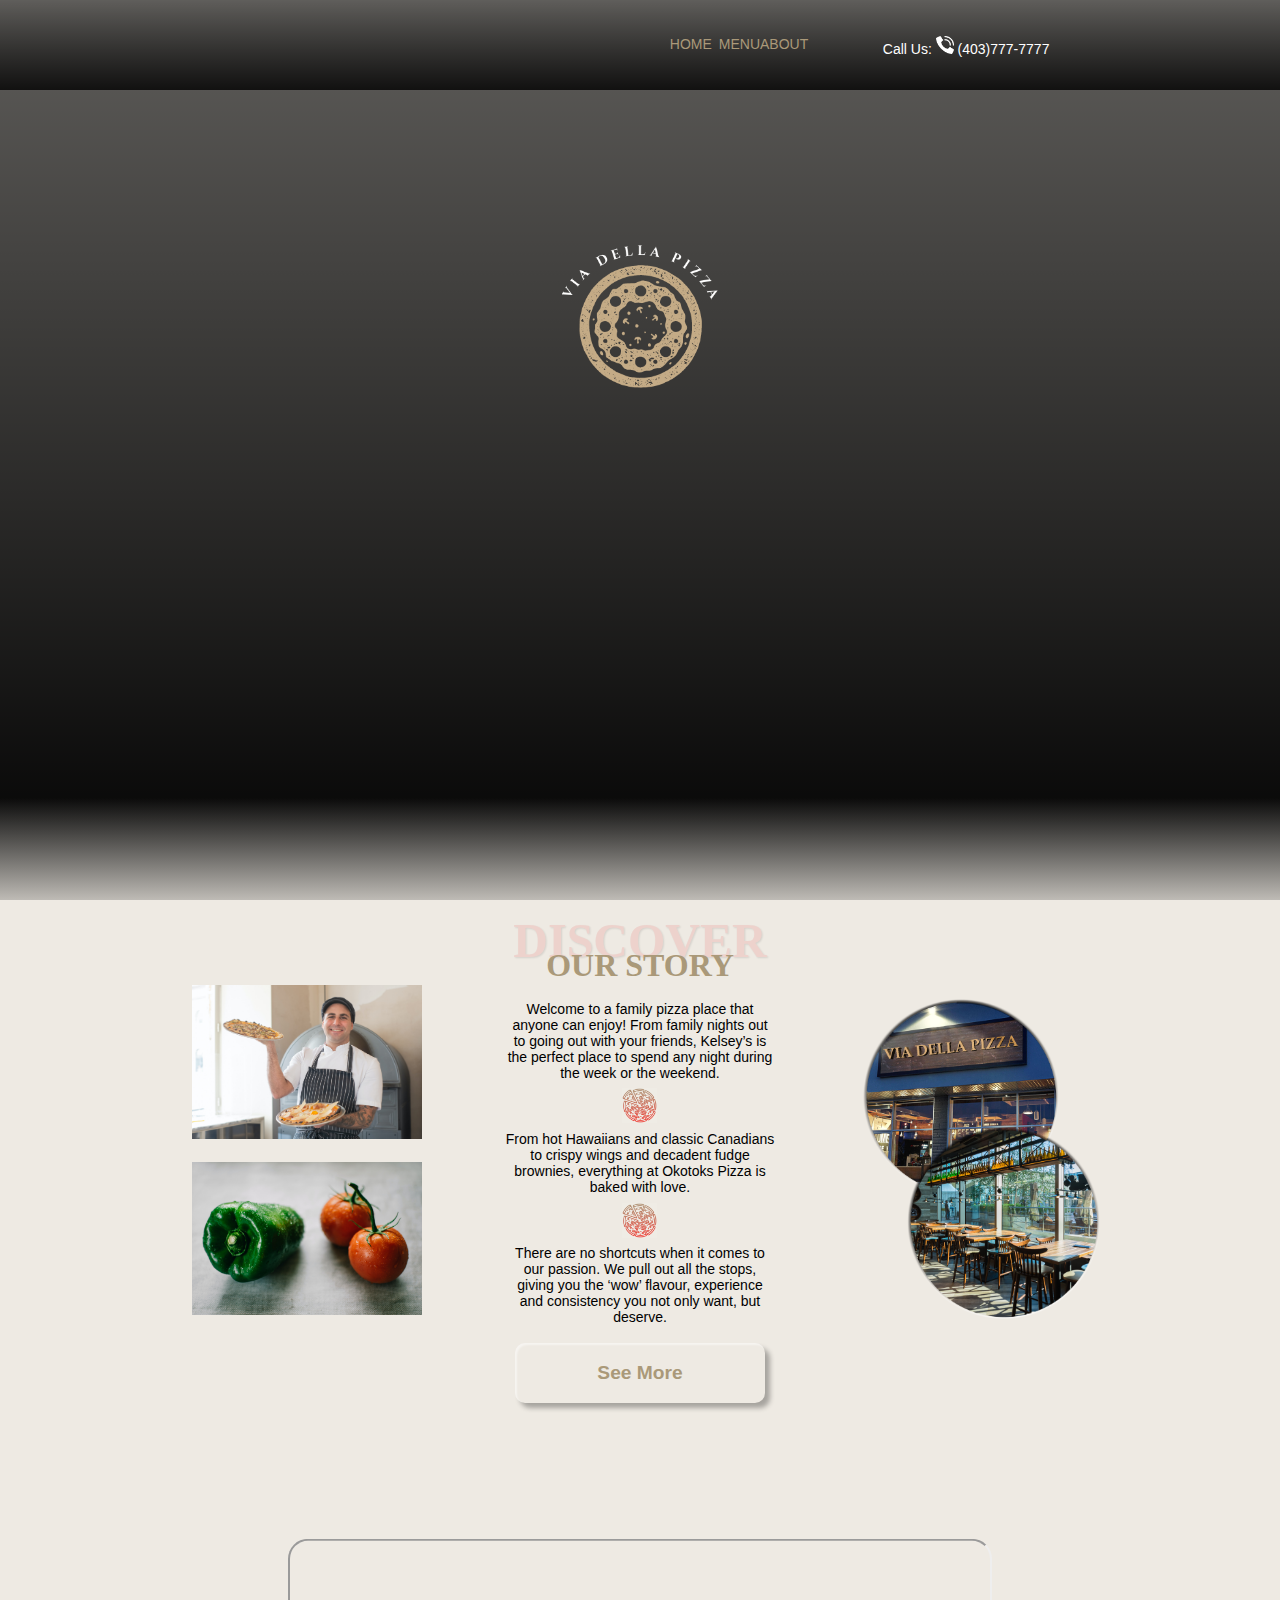
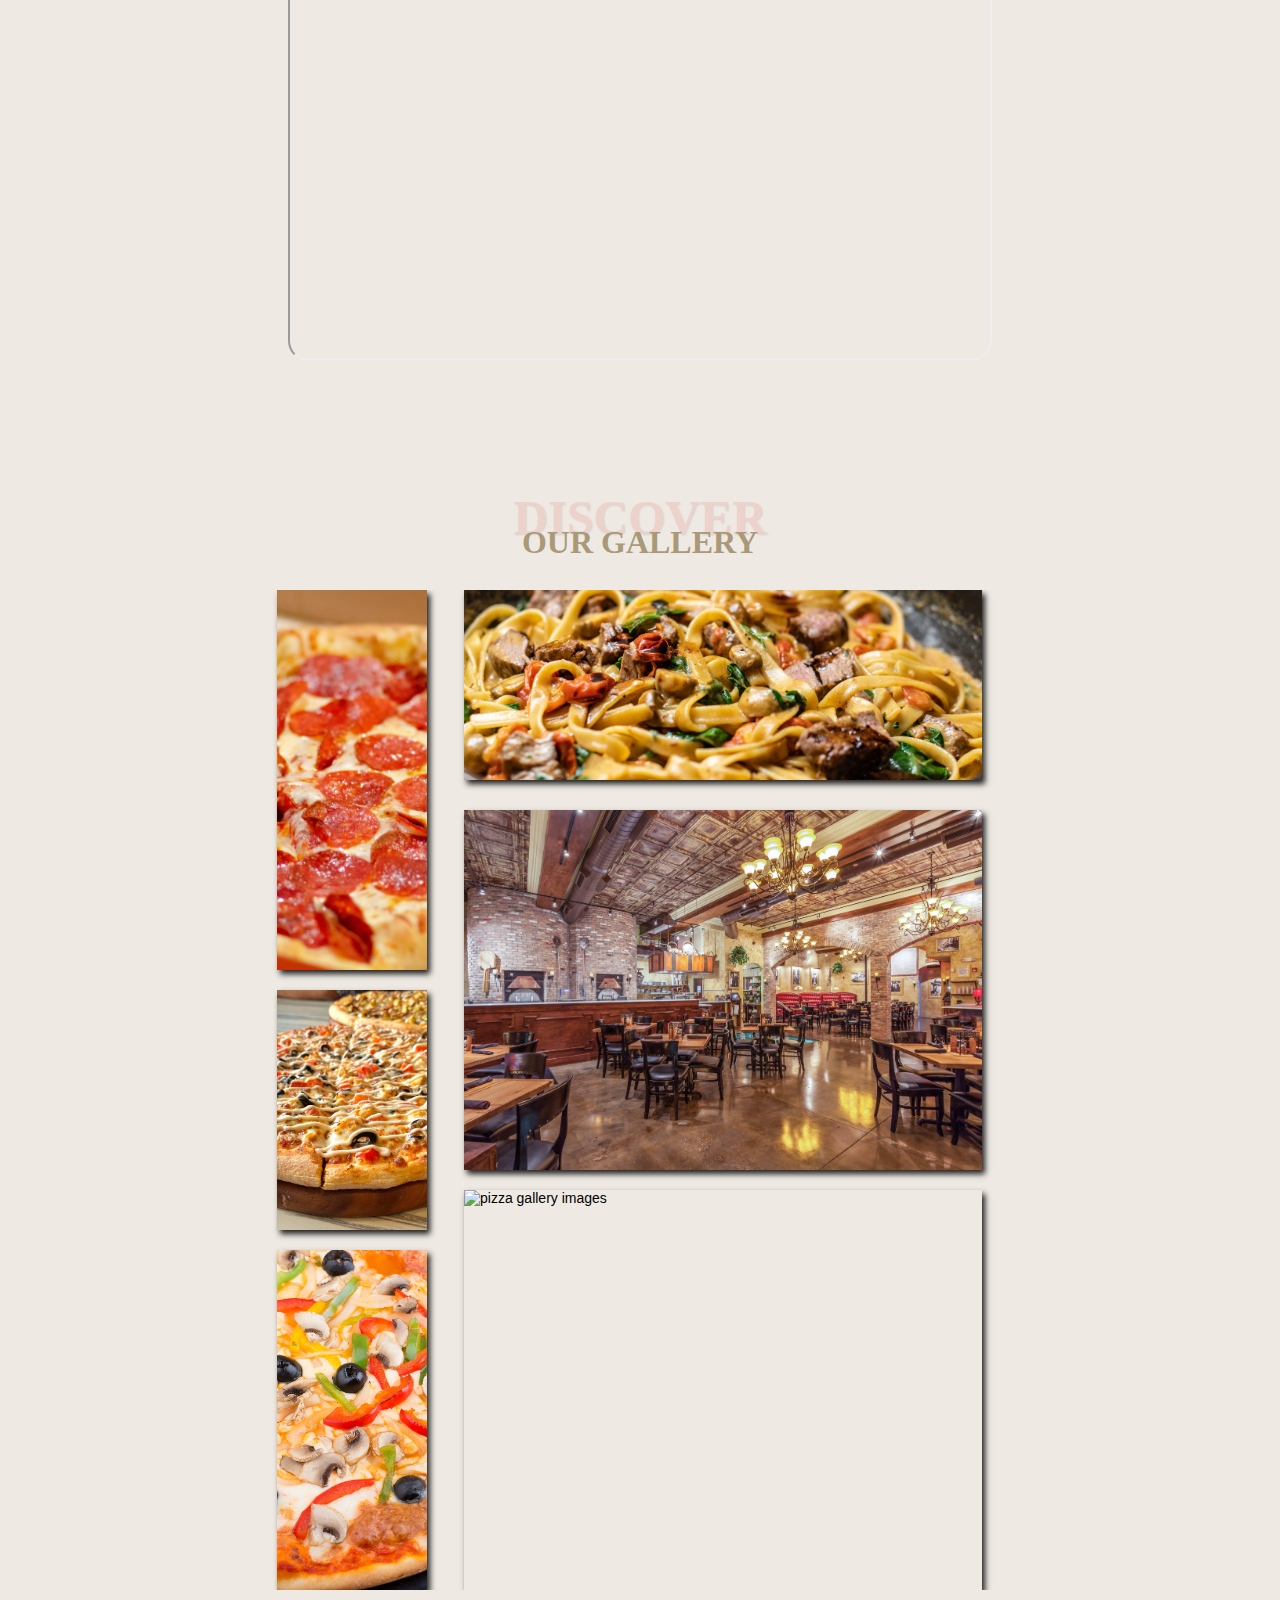
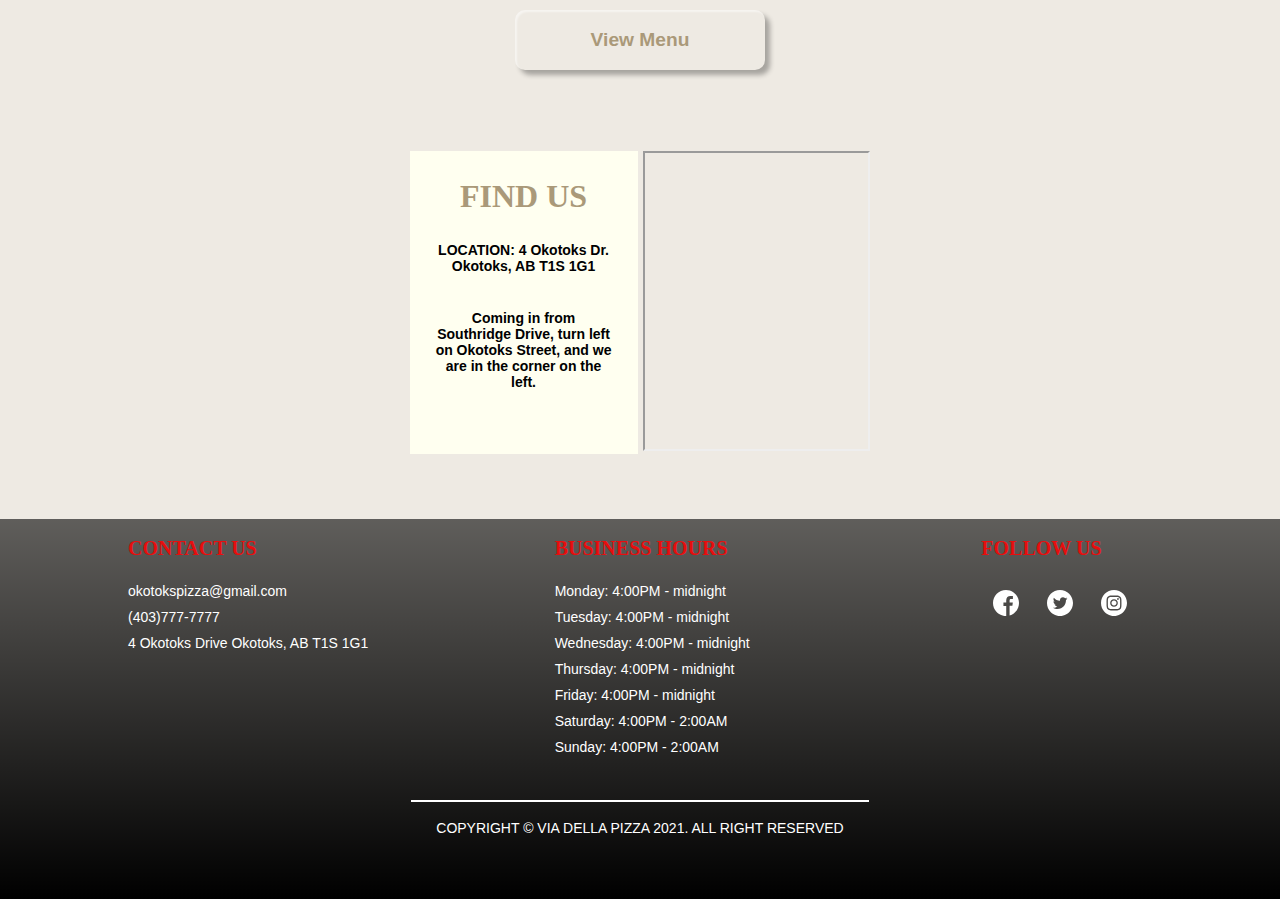
==== index.html @ 532be666 "Added button animation" ====
<!DOCTYPE html>
<html lang="en">
<head>
    <meta charset="UTF-8"/>
    <meta http-equiv="X-UA-Compatible" content="IE=edge">
    <meta name="viewport" content="width=device-width, initial-scale=1.0">
    <title>VIA DELLA PIZZA - Home Page</title>
    <meta name="description" content="Via Della Pizza restaurant located in Okokotoks, Alberta, Canada. Via Della Pizza provides authentic Italian experience. We offer pizza, pasta, and more.">
    <meta name="keywords" content="Pizza, delicious, Okotoks, restaurant, Italian restaurant, pizza video">
    <meta name="author" content="Doug Pizza">
    <!-- Facebook Meta tags -->
    <meta property="og:url" content="XXXXXXXXXXXXXXXXXXXXXXXXXXXXXXXXXXXXXXXXXXXXXXXXXXXXXXXXXXXXXXXXXXX">
    <meta property="og:site_name" content="Via Della Pizza Restaurant">
    <meta property="og:title" content="Via Della Pizza Restaurant - Home Page">
    <meta property="og:description" content="Local Pizza restaurant in Alberta, Canada. Come enjoy pizza and pasta made with only the best ingredients.">
   
    <link rel="stylesheet" href="CSS/style.css">
</head>
<body>
    <header>
        <div class="headerBGFixed"></div>
        <nav class="navWrapper">
            <div class="navDropdown">
                <input type="checkbox" id="menuToggle">
                <label for="menuToggle"><img id="dropdownIcon" src="https://img.icons8.com/material-outlined/48/000000/menu--v2.png"/></label>
                
                <div class="dropdown-content">
                    <li><a href="index.html"><img id="logoInNaV" src="Media/LogoNew.png" alt="Via Della Pizza logo"/></a></li>
                    <li><a class="navLinks" href="#">HOME</a></li>
                    <li><a class="navLinks" href="menu.html">MENU</a></li>
                    <li><a class="navLinks" href="aboutUs.html">ABOUT</a></li>
                    <div id="navContact">
                        <li><a href="tel:4037777777">P:(403)777-7777</a></li>
                        <li>4 Okotoks Drive, Okotoks, AB</li>
                    </div>
                </div>
            </div>

            <div id="desktopOnlyNav">
                <li><a href="#">HOME</a></li>
                <li><a href="menu.html">MENU</a></li>
                <li><a href="aboutUs.html">ABOUT</a></li>
                <li><a id="phoneCTA" href="aboutUs.html">Call Us: <span><img id="inlinePhoneIcon" src="Media/phoneIcon.png" alt="Clickable phone icon for mobile version"/><span> (403)777-7777</a></li>
            </div>
            
            <div id="mobilePhoneIcon">
                <a href="tel:4037777777"><img src="Media/phoneIcon.png" alt="Clickable phone icon for mobile version"/></a>
                <p>Call Us: <span><img id="inlinePhoneIcon" src="Media/phoneIcon.png" alt="Clickable phone icon for mobile version"/><span> (403)777-7777</p>
            </div> 
        </nav>
        
        <div class="navigation_grid_container">
            <img id="logo" src="Media/LogoNew.png" alt="Via Della Pizza logo">
            <div id="pageTitle">
                <h1>VIA DELLA PIZZA</h1>
                <p>Providing delicious pizza since 1990</p>
            </div>
        </div>
    </header>
    <main>
        <section>
            <div class="ourStoryGridCntnr">
                <div>
                    <img class="pizzaChef" src="Media/pizzaChef.jpg" alt="pizza chef image">
                    <img class="pizzaChef" src="Media/greenpepperTomat.jpg" alt="fresh vegetables image">
                </div>
               
                <div class="sectionHeader">
                    <h2>Discover</h2>
                    <h1>OUR STORY</h1>
                    <p>Welcome to a family pizza place that anyone can enjoy! From family nights out to going out with your friends, Kelsey’s is the perfect place to spend any night during the week or the weekend.</p>
                    <img id="prgrphSeparater" src="Media/paraSeparate.jpg" alt="paragraph embellishment">
                    <p>From hot Hawaiians and classic Canadians to crispy wings and decadent fudge brownies, everything at Okotoks Pizza is baked with love.</p>
                    <img id="prgrphSeparater" src="Media/paraSeparate.jpg" alt="paragraph embellishment">
                    <p class="paraMobileHide">There are no shortcuts when it comes to our passion. We pull out all the stops, giving you the ‘wow’ flavour, experience and consistency you not only want, but deserve.</p>
                    <button class="layer1 layer2"><a href="aboutUs.html">See More</a></button>
                </div>
                
                <div>
                    <img id="imgMobileOnly" src="Media/rest3.jpg" alt="Via Della Pizza restaurnat interior">
                    <img id="imgRight" src="Media/2-Images.png" alt="restaurant images">
                </div>
           </div>
        </section>
        
        <div class="videoBanner">
            <div class="iframeContainer">
                <iframe
                    class="embeddedIframe"
                    src="https://www.youtube.com/embed/ur-4kjugTfc"
                    title="Via Della Pizza Commerical" 
                    allow="accelerometer; autoplay; clipboard-write; encrypted-media; gyroscope; picture-in-picture" 
                    allowfullscreen>
                </iframe>

            </div>
        </div>
            <div class="sectionHeader">
                <h2>Discover</h2>
                <h1>OUR GALLERY</h1>
            </div>

        <section class="wrapper">
            <div class="sideFade">
                <div class="itemSlide">
                    <img src="Media/pizza2.png" alt="pizza gallery images">
                    <img src="Media/pasta.jpg" alt="pizza gallery images">
                    <img src="Media/restaurant.jpg" alt="pizza gallery images">
                    <img src="Media/pizza6.jpg" alt="pizza gallery images">
                    <img src="Media/pizza3.jpg" alt="pizza gallery images">
                    <img src="Media/pizza4.jpg" alt="pizza gallery images">
                </div>
            </div>
        </section>

        <button class="layer1 layer2"><a href="menu.html">View Menu</a></button>
        
        <section>
            <div class="bannerParallax">
                <div class="findUsColContainer">
                    <div class="sectionHeaderV2">
                        <h1>FIND US</h1>
                        <p>LOCATION: 4 Okotoks Dr. Okotoks, AB T1S 1G1</p>
                        <p>Coming in from Southridge Drive, turn left on Okotoks Street, and we are in the corner on the left.</p>
                    </div>
                    
                    <div>
                        <iframe
                        id="interactiveMap"
                        src="https://www.google.com/maps/embed?pb=!1m18!1m12!1m3!1d2123.6601940300707!2d-113.97477167591865!3d50.72973750052277!2m3!1f0!2f0!3f0!3m2!1i1024!2i768!4f13.1!3m3!1m2!1s0x537199ca557e1b99%3A0x232f0fb6ccd80c19!2s4%20Okotoks%20Dr%2C%20Okotoks%2C%20AB%20T1S%201G1!5e0!3m2!1sen!2sca!4v1624317420553!5m2!1sen!2sca"
                        allowfullscreen="" 
                        loading="lazy">
                        </iframe>
                    </div>
                </div>
            </div>
        </section>
    </main> 

    <footer class="footerGridContainer">
        
        <div>
            <h2>Contact Us</h2>
            <li><a target="_blank" href="mailto:okotokspizza@gmail.com"> okotokspizza@gmail.com</a></li>
            <li><a target="_blank" href="tel:4037777777">(403)777-7777</a></li>
            <li><a target="_blank" href="https://www.google.com/maps/search/20+okotoks+street+south/@50.728525,-114.0363595,12z/data=!3m1!4b1">4 Okotoks Drive Okotoks, AB T1S 1G1</a></li>
        </div>
        <div>
            <h2>Business Hours</h2>
            <li>Monday: 4:00PM - midnight</li>
            <li>Tuesday: 4:00PM - midnight</li>
            <li>Wednesday: 4:00PM - midnight</li>
            <li>Thursday: 4:00PM - midnight</li>
            <li>Friday: 4:00PM - midnight</li>
            <li>Saturday: 4:00PM - 2:00AM</li>
            <li>Sunday: 4:00PM - 2:00AM</li>
        </div>

        <div>
            <h2>Follow Us</h2>
            <a target="_blank" href="https://www.facebook.com"> <img class="socialMediaIcons" src="Media/svg/facebookIcon.svg" alt="Facebook Icon"/></a>
            <a target="_blank" href="https://www.twitter.com"> <img class="socialMediaIcons" src="Media/svg/twitterIcon.svg" alt="Twitter Icon"/></a>
            <a target="_blank" href="https://www.instagram.com"> <img class="socialMediaIcons" src="Media/svg/instagramIcon.svg" alt="Instagram Icon"/></a>
        </div>
        <div>
            <p>COPYRIGHT © VIA DELLA PIZZA 2021. ALL RIGHT RESERVED</p>
        </div>
    </footer>

</body>
</html>
---- CSS/style.css ----
@import url("https://fonts.googleapis.com/css2?family=Lobster&family=Roboto&display=swap");
* {
  margin: 0;
  padding: 0;
  box-sizing: border-box;
}

body {
  font-size: 14px;
  font-family: "Helvetica Neue", Helvetica, Arial;
  overflow-y: visible;
  background-color: #eeeae3;
}

h1 {
  font-family: "libre baskerville", serif;
  padding: 1vh 2vh;
  color: #aa9979;
  text-align: center;
  font-style: normal;
}

h2 {
  color: #e70e0e;
  text-align: center;
  font: bold 20px "Lucida Grande";
  text-transform: uppercase;
}

q {
  text-align: center;
  font: 2rem "Lobster";
  color: #aa9979;
}

a {
  text-decoration: none;
}

p {
  padding: 2vh 2vw;
  text-align: left;
  text-justify: inter-word;
}

.sectionHeader > p {
  padding: 2% 15%;
  text-align: center;
}

img {
  margin: 2vh 2vw;
  box-shadow: 3px 4px 6px #1d1c1c;
}

/*Custom button styling with animation */
button {
  display: block;
  /*Block centering - margin set to auto*/
  margin-right: auto;
  margin-left: auto;
  margin-top: 10px;
  background-color: #eeeae3;
  border-radius: 10px;
  font-size: 16px;
  width: 80vw;
  height: 60px;
  min-width: 1px;
  border: none;
}

button a {
  text-decoration: none;
  color: #aa9979;
  display: block;
  height: 80px;
  line-height: 60px;
  font-size: 1.2rem;
  font-weight: bold;
}

button a:hover {
  color: #b17e1f;
}

.layer1 {
  position: relative;
  transition: all 0.3s ease;
  /*specifies all properties to transition */
  box-shadow: inset 2px 2px 2px 0px rgba(255, 255, 255, 0.5), 5px 5px 5px 0px rgba(0, 0, 0, 0.3);
}

/*Starting point of animation */
.layer1:hover:after {
  left: auto;
  right: 0;
  width: 100%;
}

/*Nice push effect when activated */
.layer1:active {
  top: 2px;
}

/*This creates the moving shadow effect. */
.layer2:after {
  position: absolute;
  content: "";
  width: 0;
  height: 100%;
  top: 0;
  left: 0;
  direction: rtl;
  z-index: -1;
  box-shadow: -7px -7px 20px 0px #fff9, -4px -4px 5px 0px #fff9, 7px 7px 20px 0px #0002, 4px 4px 5px 0px #0001;
  transition: all 0.3s ease;
}

/* Using background-attachment to create a parallax feel, with a gradiant shade to give better focus on text*/
.headerBGFixed {
  position: relative;
  background-image: linear-gradient(to bottom, rgba(0, 0, 0, 0.6), black), url("https://i.pinimg.com/originals/5e/a3/4f/5ea34f5f3f17b677c7c1bd4475397d05.jpg");
  min-height: 500px;
  background-attachment: fixed;
  background-position: center;
  background-size: cover;
}

/*Navigation fade effect placed across the screen at the top */
.headerBGFixed:before {
  position: absolute;
  content: "";
  top: 0;
  width: 100%;
  height: 90px;
  background-image: linear-gradient(to bottom, rgba(27, 25, 25, 0), rgba(0, 0, 0, 0.8) 100%);
}

/*White fade effect */
.headerBGFixed:after {
  position: absolute;
  content: "";
  bottom: 0;
  width: 100%;
  height: 60px;
  background-image: linear-gradient(to bottom, rgba(255, 255, 255, 0), rgba(238, 234, 227, 0.8) 100%);
}

.navWrapper {
  position: absolute;
  top: 2vh;
  display: grid;
  grid-template-columns: .1fr 1fr;
  width: 100%;
  align-content: center;
  justify-items: end;
}

.navWrapper .navDropdown {
  position: relative;
  display: inline-block;
  justify-self: start;
  padding-left: 10px;
}

.navWrapper .navDropdown #dropdownIcon {
  display: inline-block;
  filter: invert(100);
  margin: 0;
  box-shadow: initial;
  align-self: end;
}

.navWrapper .navDropdown #menuToggle:checked ~ .dropdown-content {
  display: block;
  position: absolute;
  animation-name: navBarReveal;
  animation-duration: .4s;
  animation-timing-function: linear;
  animation-iteration-count: 1;
  z-index: 2;
  opacity: 95%;
}

.navWrapper .navDropdown #menuToggle {
  display: none;
}

.navWrapper .navDropdown label {
  user-select: none;
}

.navWrapper .navDropdown .dropdown-content {
  display: none;
  position: absolute;
  min-width: 85vw;
  min-height: 60vh;
  box-shadow: 0px 8px 16px 0px rgba(211, 175, 175, 0.2);
  padding: 15px 16px;
  background-color: rgba(0, 0, 0, 0.9);
  border-radius: 5px;
}

.navWrapper .navDropdown .dropdown-content a {
  color: white;
}

.navWrapper .navDropdown .dropdown-content #logoInNaV {
  height: 100px;
  box-shadow: unset;
}

.navWrapper .navDropdown .dropdown-content li {
  list-style-type: none;
  padding: 30px;
  border-bottom: 1px solid rgba(230, 228, 228, 0.8);
  text-align: center;
}

.navWrapper .navDropdown .dropdown-content a {
  text-align: center;
}

.navWrapper .navDropdown .dropdown-content #navContact li {
  border-bottom: none;
  color: #aa9979;
  font-weight: bold;
  font-size: 1.1rem;
  padding: 0;
}

.navWrapper .navDropdown .dropdown-content #navContact li a {
  color: #aa9979;
}

.navWrapper .navDropdown .dropdown-content #navContact {
  padding-top: 30px;
}

@keyframes navBarReveal {
  0% {
    opacity: 0%;
    left: -4vw;
  }
  100% {
    opacity: 100%;
    left: 10px;
  }
}

.navWrapper #desktopOnlyNav {
  display: none;
  justify-self: center;
  align-self: center;
}

.navWrapper #desktopOnlyNav li {
  display: inline;
}

.navWrapper #desktopOnlyNav li a {
  color: white;
}

#mobilePhoneIcon img {
  filter: invert(100);
  height: 38px;
  box-shadow: none;
  justify-self: end;
  margin-top: 8px;
  margin-right: 18px;
}

#mobilePhoneIcon p {
  display: none;
}

.navigation_grid_container {
  position: absolute;
  top: 100px;
  display: grid;
  width: 100%;
  grid-template-columns: 1fr;
  grid-template-rows: .1fr .2fr .5fr;
  height: 40vh;
  align-items: center;
  justify-content: center;
}

.navigation_grid_container #pageTitle > h1 {
  font-size: 3rem;
  text-align: center;
}

.navigation_grid_container #pageTitle > h1:after {
  content: "";
  display: block;
  margin: 0 auto;
  width: 55%;
  padding-top: 10px;
  border-bottom: 1px solid white;
}

.navigation_grid_container #pageTitle > p {
  font-size: 1.2rem;
  text-align: center;
}

.navigation_grid_container #logo {
  height: 120px;
  margin: 0;
  box-shadow: initial;
  justify-self: center;
}

@media only screen and (min-width: 700px) {
  #mobilePhoneIcon img {
    display: none;
  }
  #mobilePhoneIcon p {
    display: inline-block;
    color: white;
    font-size: 1.2rem;
  }
  #mobilePhoneIcon #inlinePhoneIcon {
    display: inline-block;
    height: 18px;
    filter: invert(100%);
    margin: 0;
    padding: 0;
  }
  #navContact a {
    pointer-events: none;
    cursor: default;
  }
}

@media only screen and (min-width: 1000px) {
  .navWrapper {
    display: inline;
  }
  .navWrapper .navDropdown {
    display: none;
  }
  .navWrapper #desktopOnlyNav {
    position: relative;
    display: grid;
    grid-template-columns: 1fr 1fr 1fr 5fr;
    justify-content: center;
    text-align: center;
    margin: 2vh 0;
    margin-left: 35vw;
    margin-right: 15px;
    justify-items: end;
  }
  .navWrapper #desktopOnlyNav li {
    display: inline;
  }
  .navWrapper #desktopOnlyNav li a {
    color: #aa9979;
  }
  .navWrapper #desktopOnlyNav li a:hover {
    color: #ececec;
  }
  .navWrapper #desktopOnlyNav #phoneCTA {
    color: white;
    justify-self: end;
    pointer-events: none;
    cursor: auto;
  }
  .navWrapper #desktopOnlyNav #inlinePhoneIcon {
    display: inline-block;
    height: 18px;
    filter: invert(100%);
    margin: 0;
    padding: 0;
    box-shadow: none;
  }
  #mobilePhoneIcon p {
    display: none;
  }
  .navigation_grid_container {
    top: 130px;
  }
}

.ourStoryGridCntnr {
  display: grid;
  grid-template-columns: 1fr;
  margin-top: 20px;
  justify-items: center;
}

.ourStoryGridCntnr img {
  height: 27vh;
  width: 95%;
  object-fit: cover;
}

.ourStoryGridCntnr #imgRight {
  display: none;
}

.pizzaChef {
  display: none;
}

#imgMobileOnly {
  min-height: 300px;
}

#prgrphSeparater {
  display: none;
}

.sectionHeader {
  position: relative;
}

.sectionHeader h2 {
  position: absolute;
  top: -25px;
  left: 50%;
  transform: translate(-50%);
  opacity: 10%;
  font-size: 3rem;
  padding-top: 2vh;
  text-shadow: 1px 1px 2px black;
  z-index: -1;
}

.sectionHeader h1 {
  font-size: 2rem;
  padding-top: 3vh;
}

.sectionHeader img {
  box-shadow: none;
  height: 40px;
  object-fit: contain;
}

.sectionHeader .paraMobileHide {
  display: none;
}

.videoBanner {
  position: relative;
  background-image: url("https://i.pinimg.com/originals/21/2f/91/212f91a5e064ea3087cce922f4acd32a.jpg");
  padding-top: 80%;
  background-position: center;
  background-attachment: fixed;
  background-size: cover;
  margin: 3vh 0;
}

.iframeContainer {
  position: absolute;
  width: 90%;
  padding-top: 66%;
  margin: 0 auto;
  top: 50%;
  left: 50%;
  transform: translate(-50%, -50%);
}

.embeddedIframe {
  position: absolute;
  top: 0;
  bottom: 0;
  left: 0;
  right: 0;
  width: 100%;
  height: 100%;
  border-radius: 20px;
}

@keyframes title_appear {
  0% {
    opacity: 0%;
  }
  100% {
    opacity: 100%;
  }
}

#pageTitle > h1 {
  opacity: 0%;
  font-size: 2rem;
  font-family: Georgia, 'Times New Roman', Times, serif;
  color: white;
  animation-name: title_appear;
  animation-duration: 2.5s;
  animation-delay: .25s;
  animation-timing-function: linear;
  animation-iteration-count: 1;
  animation-fill-mode: forwards;
}

@keyframes slide_in_top {
  0% {
    opacity: 0%;
    top: -20px;
  }
  100% {
    opacity: 100%;
    top: -10px;
  }
}

#pageTitle > p {
  opacity: 0%;
  position: relative;
  font-family: Georgia, 'Times New Roman', Times, serif;
  font-size: 1rem;
  color: white;
  font-style: italic;
  text-align: center;
  animation-name: slide_in_top;
  animation-duration: 1s;
  animation-delay: 1s;
  animation-timing-function: ease-in-out;
  animation-iteration-count: 1;
  animation-fill-mode: forwards;
}

.wrapper {
  display: block;
  position: relative;
  margin: 20px 0;
  background: linear-gradient(90deg, #3F2B96 0%, #A8C0FF 100%);
}

.sideFade::before, .sideFade::after {
  position: absolute;
  height: 100%;
  width: 60px;
  content: "";
  background: linear-gradient(to right, white 0%, rgba(255, 255, 255, 0) 100%);
  z-index: 2;
}

.sideFade::before {
  left: 0;
  top: 0;
}

.sideFade::after {
  right: 0;
  top: 0;
  transform: rotateZ(180deg);
}

.itemSlide {
  position: relative;
  display: flex;
  align-items: center;
  overflow: hidden;
  overflow-x: scroll;
}

.itemSlide::-webkit-scrollbar {
  /*Hide scrollbar for Chrome */
  display: none;
}

.itemSlide {
  -ms-overflow-style: none;
  /* IE and Edge */
  scrollbar-width: none;
  /* Firefox */
}

.itemSlide img {
  width: 50vw;
  min-height: 17vh;
  object-fit: cover;
}

.bannerParallax {
  position: relative;
  background-image: url("https://i.pinimg.com/originals/34/fc/9a/34fc9af7947ff794b319065807bae02e.jpg");
  min-height: 250px;
  background-attachment: fixed;
  background-position: center;
  background-repeat: no-repeat;
  background-size: cover;
  margin-top: 4vh;
}

.sectionHeaderV2 > h1 {
  font-size: 2rem;
  font-style: bold;
  padding-top: 3vh;
  text-align: center;
}

.sectionHeaderV2 > p {
  color: white;
  text-align: center;
  font-weight: bold;
}

#interactiveMap {
  display: inline-block;
  margin: 0 auto;
  width: 100%;
}

.footerGridContainer {
  display: grid;
  grid-template-columns: repeat(auto-fit, minmax(300px, 1fr));
  background-image: linear-gradient(to bottom, rgba(0, 0, 0, 0.6), black), url("https://i.pinimg.com/originals/59/ed/b4/59edb4fc80e730ffb402c1d4df58a1bb.jpg");
  background-size: cover;
  justify-items: start;
}

.footerGridContainer div {
  color: white;
  margin-left: 10vw;
}

.footerGridContainer h2 {
  padding: 2vh 0;
}

.footerGridContainer li {
  list-style: none;
  padding: 5px 0;
}

.footerGridContainer a {
  text-decoration: none;
  color: white;
}

.footerGridContainer .socialMediaIcons {
  height: 18px;
  justify-self: left;
  padding: 2px;
  box-shadow: none;
  margin: 10px;
  filter: invert(100%);
}

@media only screen and (min-width: 700px) {
  .footerGridContainer {
    display: grid;
    grid-template-columns: repeat(3, 1fr);
    background-size: cover;
    justify-items: left;
  }
  .footerGridContainer div {
    color: white;
    padding: 0;
  }
  .footerGridContainer h2 {
    padding: 2vh 0;
    text-align: left;
  }
  .footerGridContainer li {
    list-style: none;
    padding: 5px 0;
  }
  .footerGridContainer div:nth-child(4) {
    grid-column: 1 / span 3;
    padding: 0;
    padding-top: 40px;
    margin: 0;
    justify-self: center;
  }
  .footerGridContainer div:nth-child(4):before {
    content: "";
    display: block;
    width: 100%;
    border-top: 2px solid white;
  }
}

@media only screen and (min-width: 1000px) {
  .footerGridContainer {
    padding-bottom: 5vh;
  }
  .footerGridContainer .socialMediaIcons {
    height: 30px;
  }
}

@media only screen and (min-width: 700px) {
  .headerBGFixed {
    min-height: 600px;
  }
  .navigation_grid_container {
    top: 150px;
  }
  .ourStoryGridCntnr {
    grid-template-columns: 1fr 1.5fr 1fr;
    margin: 0 2vw;
    align-items: center;
  }
  .ourStoryGridCntnr #imgMobileOnly {
    display: none;
  }
  .ourStoryGridCntnr #imgRight {
    display: inherit;
    object-fit: contain;
    box-shadow: none;
    height: 100%;
  }
  .ourStoryGridCntnr .pizzaChef {
    display: inline-block;
    height: 100%;
    margin: 0;
    width: 90%;
    padding-bottom: 20px;
    box-shadow: none;
  }
  button {
    width: 250px;
  }
  .iframeContainer {
    width: 70%;
    padding-top: 45%;
  }
  .itemSlide img {
    width: 45vw;
    height: 25vh;
  }
  .findUsColContainer {
    display: grid;
    grid-template-columns: 1fr 1fr;
    justify-content: center;
    justify-items: center;
    padding: 5vh 16vw;
    column-gap: 5px;
  }
  .findUsColContainer .sectionHeaderV2 {
    background-color: ivory;
  }
  .findUsColContainer p {
    color: black;
  }
  #interactiveMap {
    max-width: 100%;
    height: 300px;
  }
}

@media only screen and (min-width: 1000px) {
  .headerBGFixed:after {
    height: 102px;
  }
  .headerBGFixed {
    min-height: 100vh;
  }
  .navigation_grid_container {
    top: 25vh;
  }
  .navigation_grid_container #pageTitle > h1:after {
    width: 25%;
  }
  .ourStoryGridCntnr {
    margin: 0 15vw;
  }
  @keyframes title_appear {
    0% {
      opacity: 0%;
    }
    100% {
      opacity: 100%;
    }
  }
  .navigation_grid_container #pageTitle > h1 {
    opacity: 0%;
    font-size: 4rem;
    font-family: Georgia, 'Times New Roman', Times, serif;
    color: white;
    animation-name: title_appear;
    animation-duration: 2.5s;
    animation-delay: .25s;
    animation-timing-function: linear;
    animation-iteration-count: 1;
    animation-fill-mode: forwards;
  }
  @keyframes slide_in_top {
    0% {
      opacity: 0%;
      top: -20px;
    }
    100% {
      opacity: 100%;
      top: -10px;
    }
  }
  .navigation_grid_container #pageTitle > p {
    opacity: 0%;
    position: relative;
    font-family: Georgia, 'Times New Roman', Times, serif;
    font-size: 1.2rem;
    color: white;
    font-style: italic;
    text-align: center;
    animation-name: slide_in_top;
    animation-duration: 1s;
    animation-delay: 1s;
    animation-timing-function: ease-in-out;
    animation-iteration-count: 1;
    animation-fill-mode: forwards;
  }
  .navigation_grid_container #logo {
    height: 200px;
  }
  .ourStoryGridCntnr {
    margin-top: 20px;
  }
  .ourStoryGridCntnr p {
    font-size: 14px;
  }
  .sectionHeader > .paraMobileHide {
    display: block;
  }
  #prgrphSeparater {
    display: block;
    margin-left: auto;
    margin-right: auto;
    height: 35px;
    margin-top: 0px;
    margin-bottom: 0px;
  }
  .videoBanner {
    padding-top: 50%;
  }
  .iframeContainer {
    padding-top: 33%;
  }
  .iframeContainer {
    width: 55%;
    padding-top: 33%;
  }
  .wrapper {
    margin: 20px 16vw;
    background: none;
  }
  .sideFade::before, .sideFade::after {
    display: none;
  }
  .itemSlide {
    display: grid;
    grid-template-columns: repeat(2, 1fr);
    grid-template-rows: repeat(5, 200px);
    align-items: center;
    justify-items: center;
    margin: 0 5vw;
  }
  .itemSlide img:nth-child(1) {
    grid-row: 1 / 3;
    height: 95%;
    align-self: start;
  }
  .itemSlide img:nth-child(2) {
    height: 95%;
    align-self: start;
  }
  .itemSlide img:nth-child(3) {
    grid-row: 2 / 4;
    height: 90%;
    align-self: center;
  }
  .itemSlide img:nth-child(4) {
    height: 60%;
    grid-row: 3 / 5;
    grid-column: 1;
    align-self: start;
  }
  .itemSlide img:nth-child(5) {
    grid-row: 4 / 6;
    grid-column: 2;
    height: 100%;
    align-self: end;
  }
  .itemSlide img:nth-child(6) {
    grid-row: 4 / 6;
    grid-column: 1;
    height: 85%;
    align-self: end;
  }
  .itemSlide img {
    max-width: 90%;
    max-height: 100%;
    object-fit: cover;
    padding: 0;
    margin: 0;
  }
  .bannerParallax {
    min-height: 300px;
  }
  .findUsColContainer {
    margin: 20px 16vw;
  }
}
/*# sourceMappingURL=style.css.map */
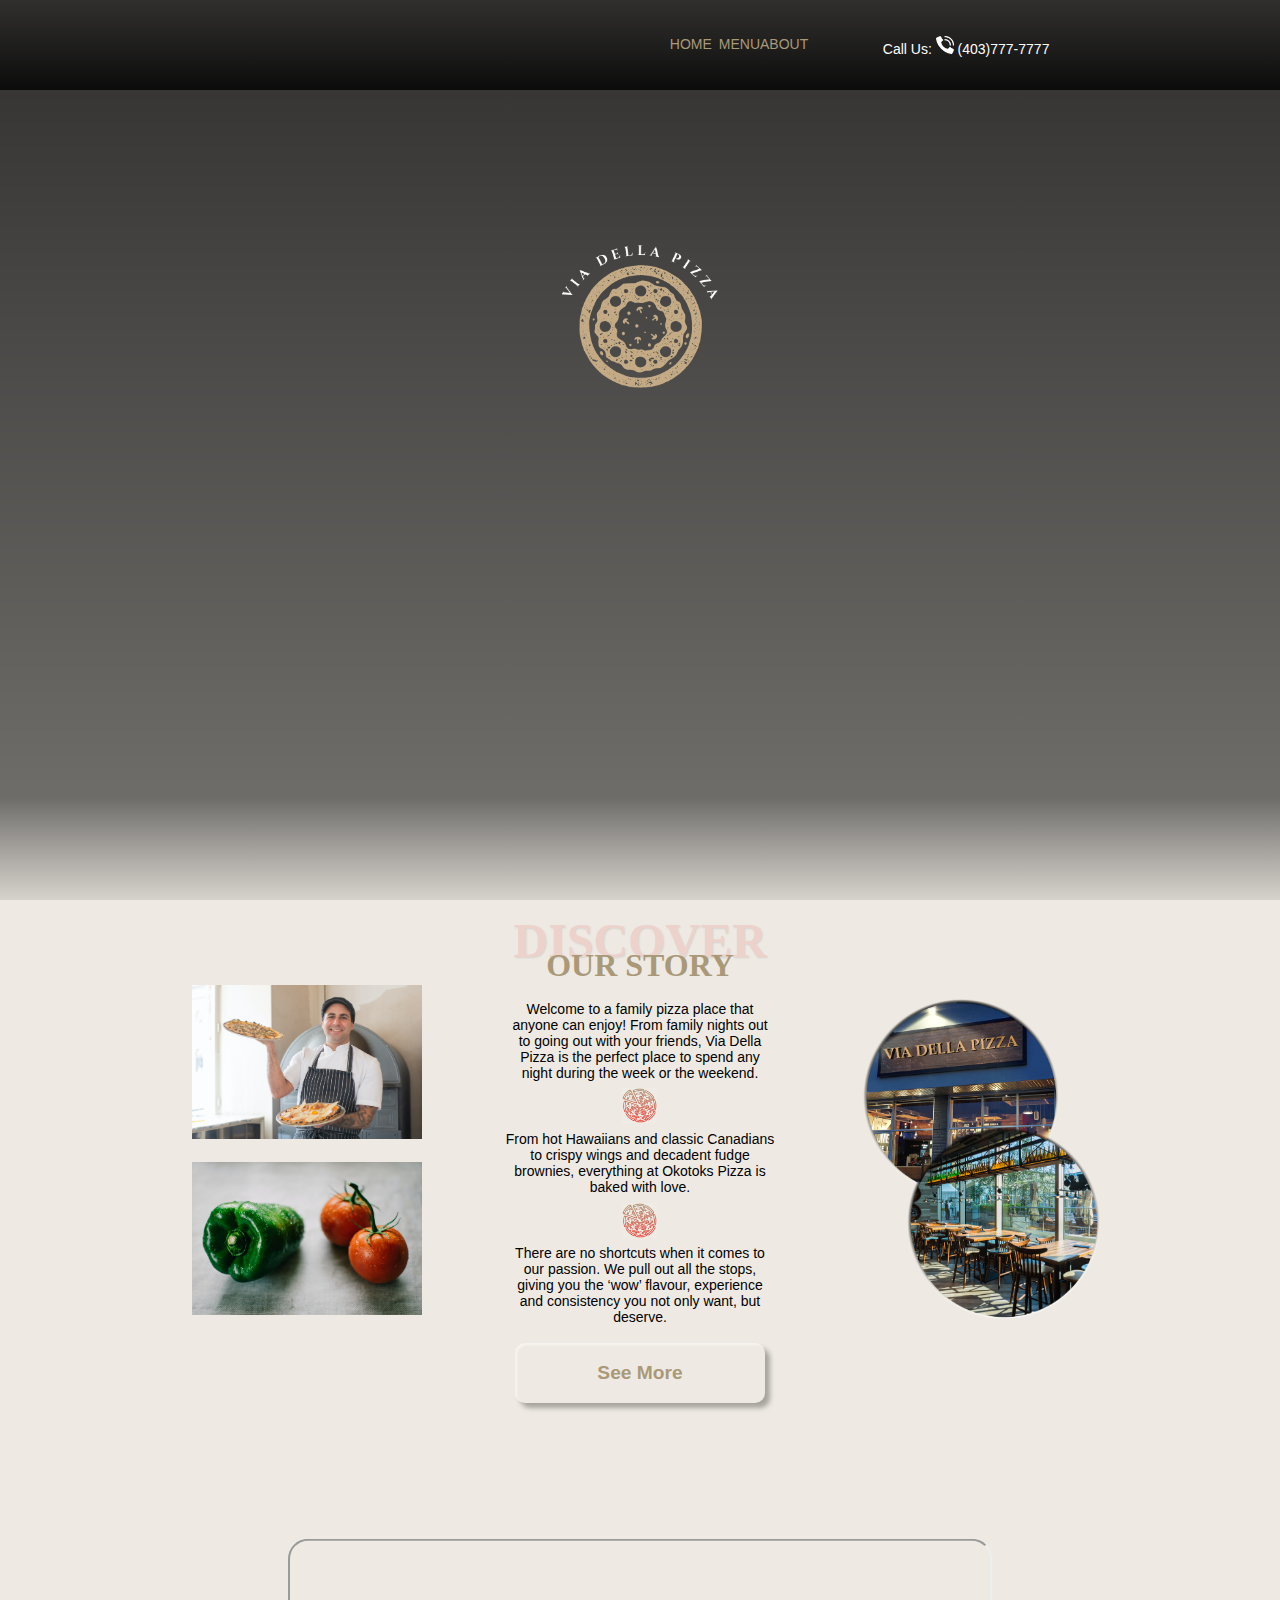
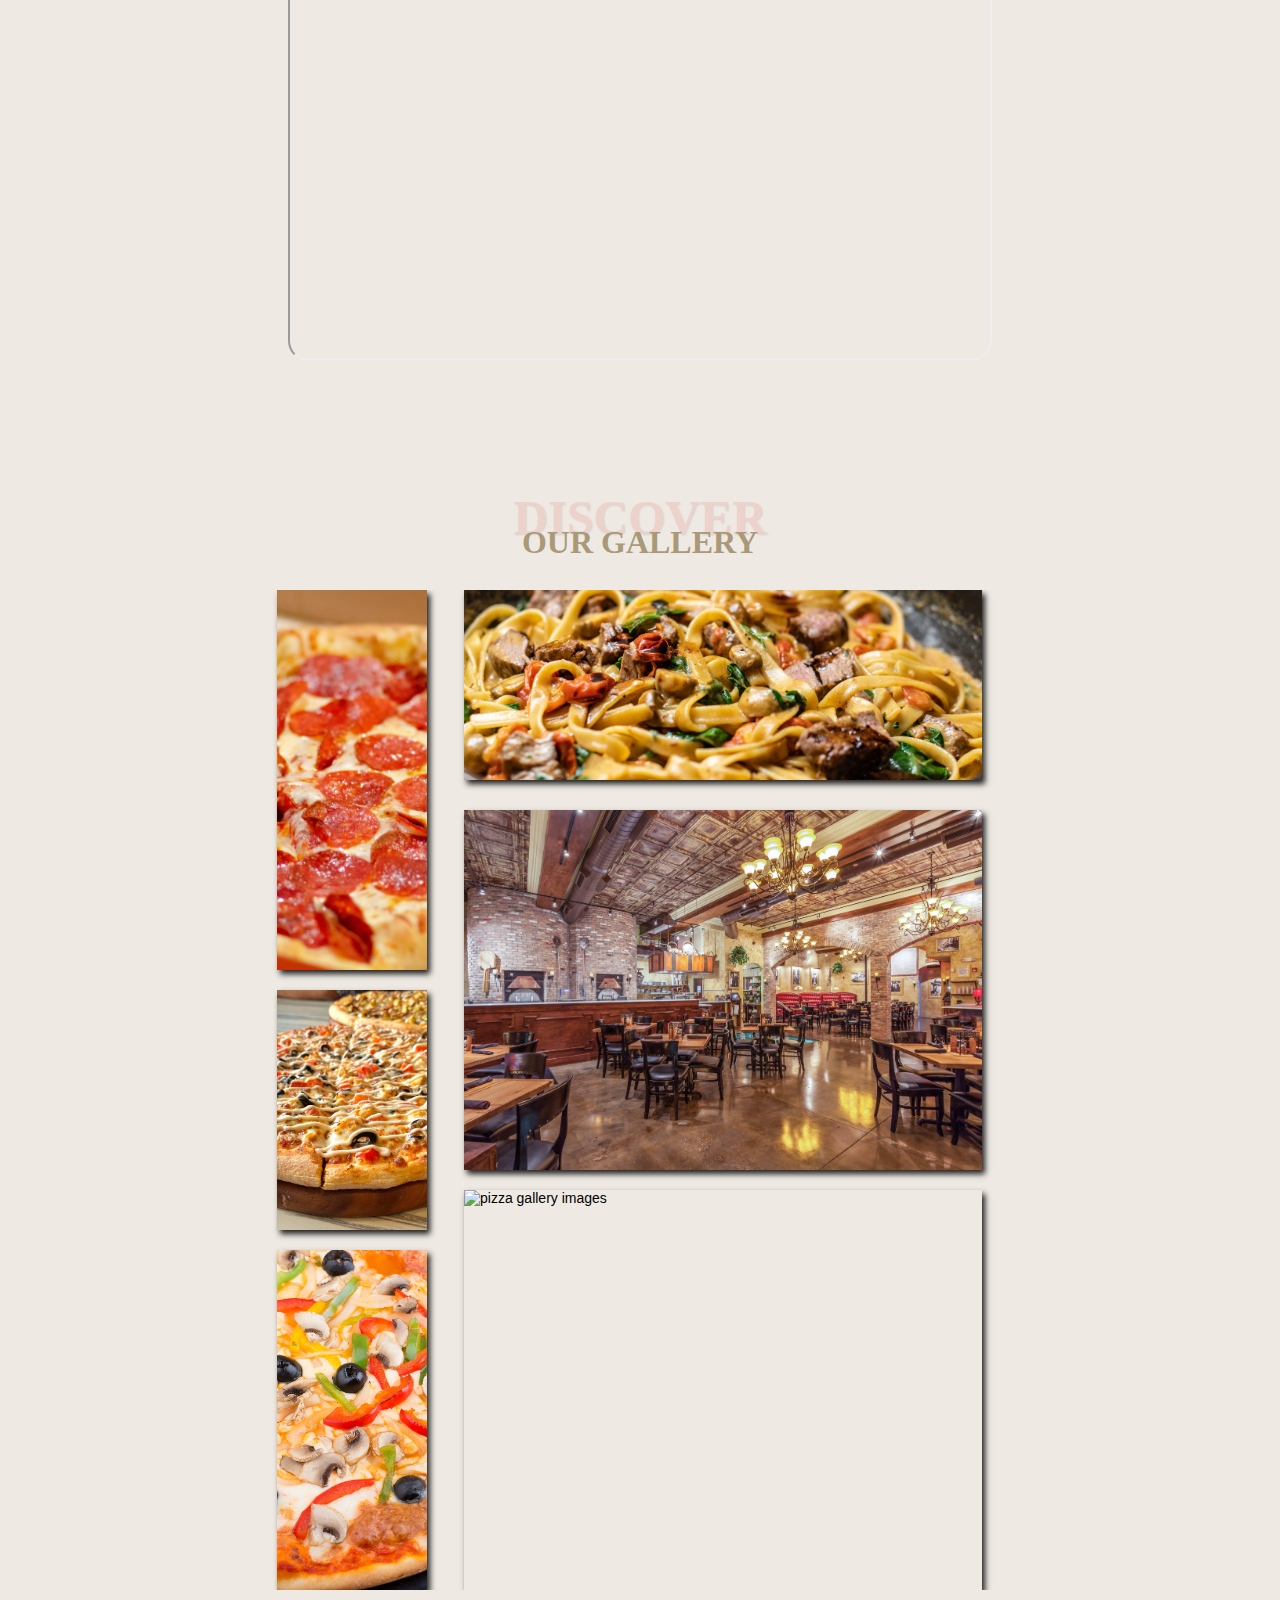
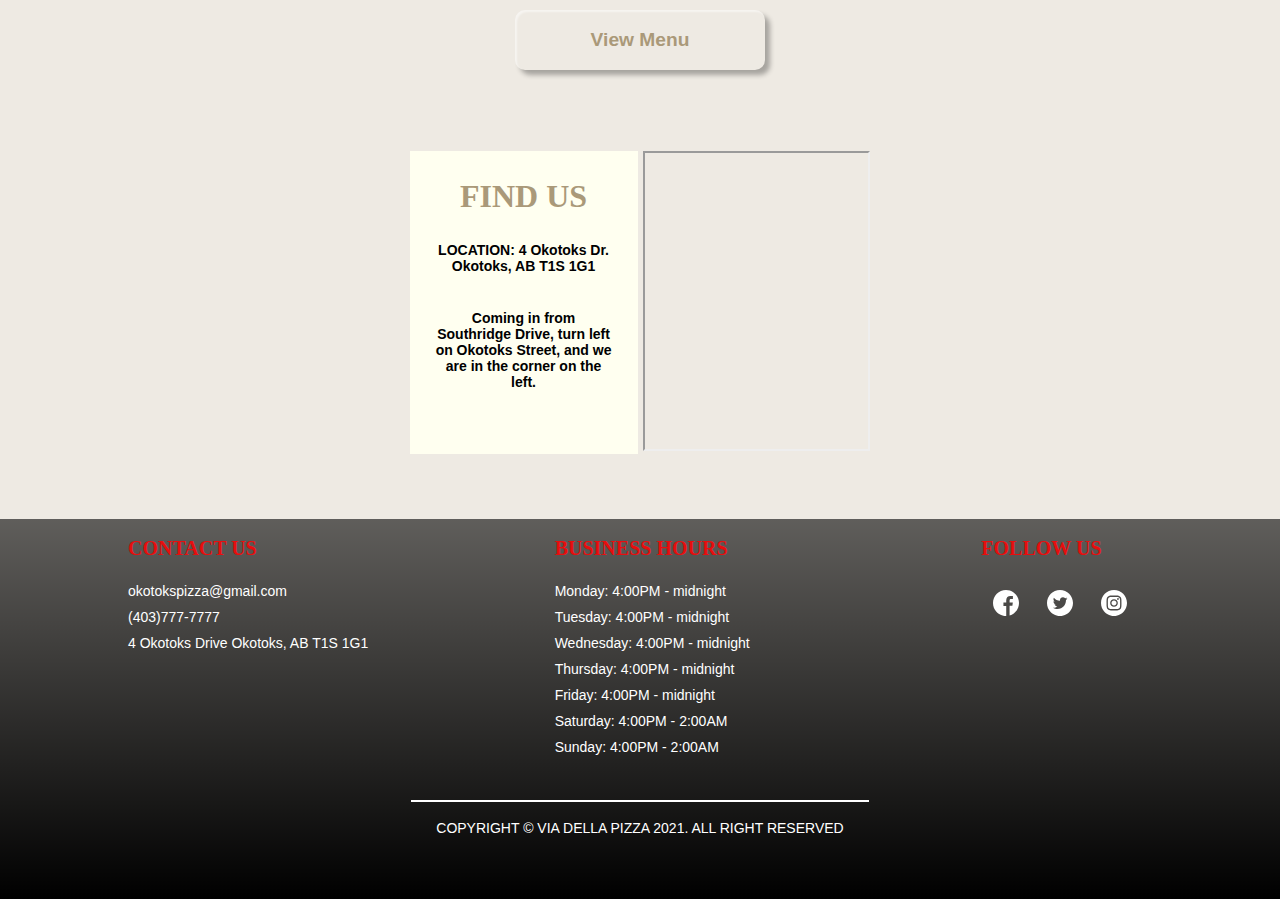
==== commit 7972a0af: "Presentation Day Commit" ====
--- a/index.html
+++ b/index.html
@@ -68,7 +68,7 @@
                 <div class="sectionHeader">
                     <h2>Discover</h2>
                     <h1>OUR STORY</h1>
-                    <p>Welcome to a family pizza place that anyone can enjoy! From family nights out to going out with your friends, Kelsey’s is the perfect place to spend any night during the week or the weekend.</p>
+                    <p>Welcome to a family pizza place that anyone can enjoy! From family nights out to going out with your friends, Via Della Pizza is the perfect place to spend any night during the week or the weekend.</p>
                     <img id="prgrphSeparater" src="Media/paraSeparate.jpg" alt="paragraph embellishment">
                     <p>From hot Hawaiians and classic Canadians to crispy wings and decadent fudge brownies, everything at Okotoks Pizza is baked with love.</p>
                     <img id="prgrphSeparater" src="Media/paraSeparate.jpg" alt="paragraph embellishment">
--- a/CSS/style.css
+++ b/CSS/style.css
@@ -122,7 +122,7 @@
 /* Using background-attachment to create a parallax feel, with a gradiant shade to give better focus on text*/
 .headerBGFixed {
   position: relative;
-  background-image: linear-gradient(to bottom, rgba(0, 0, 0, 0.6), black), url("https://i.pinimg.com/originals/5e/a3/4f/5ea34f5f3f17b677c7c1bd4475397d05.jpg");
+  background-image: linear-gradient(to bottom, rgba(0, 0, 0, 0.8), rgba(0, 0, 0, 0.5)), url("https://i.pinimg.com/originals/5e/a3/4f/5ea34f5f3f17b677c7c1bd4475397d05.jpg");
   min-height: 500px;
   background-attachment: fixed;
   background-position: center;
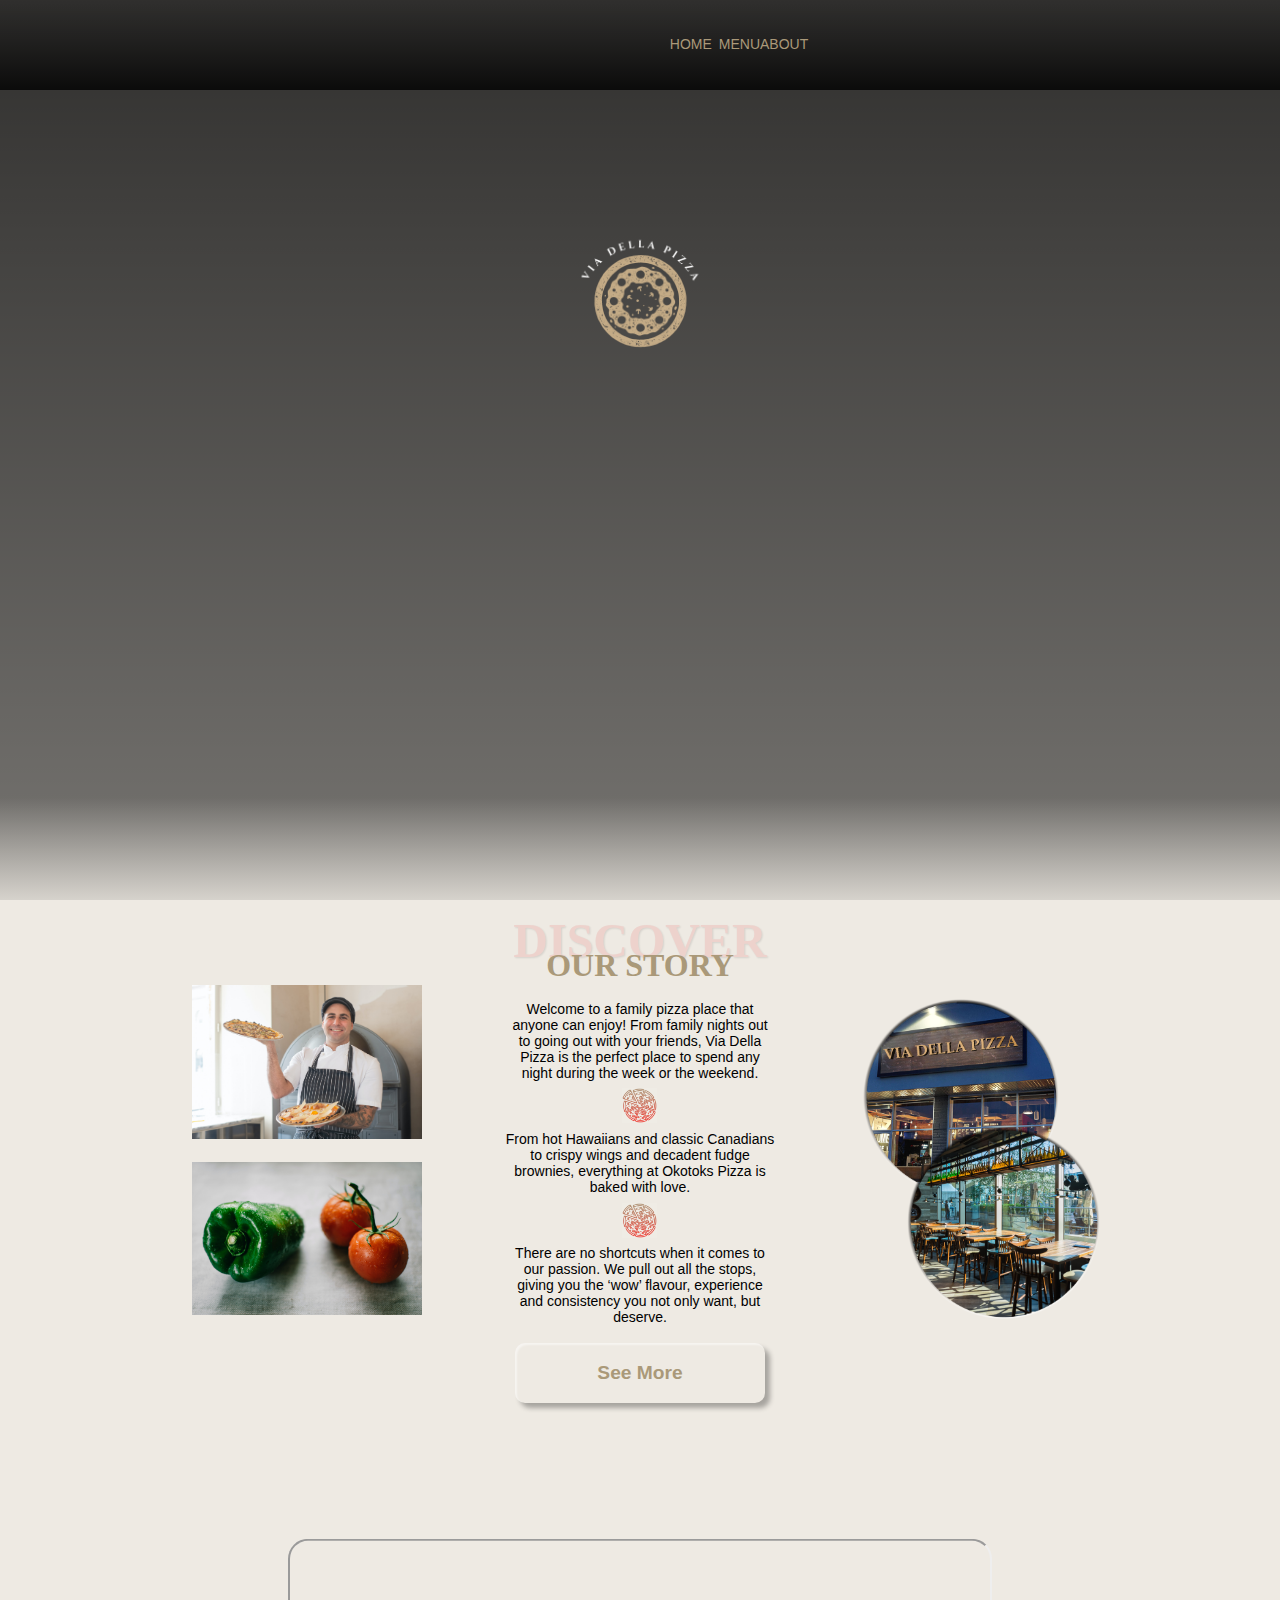
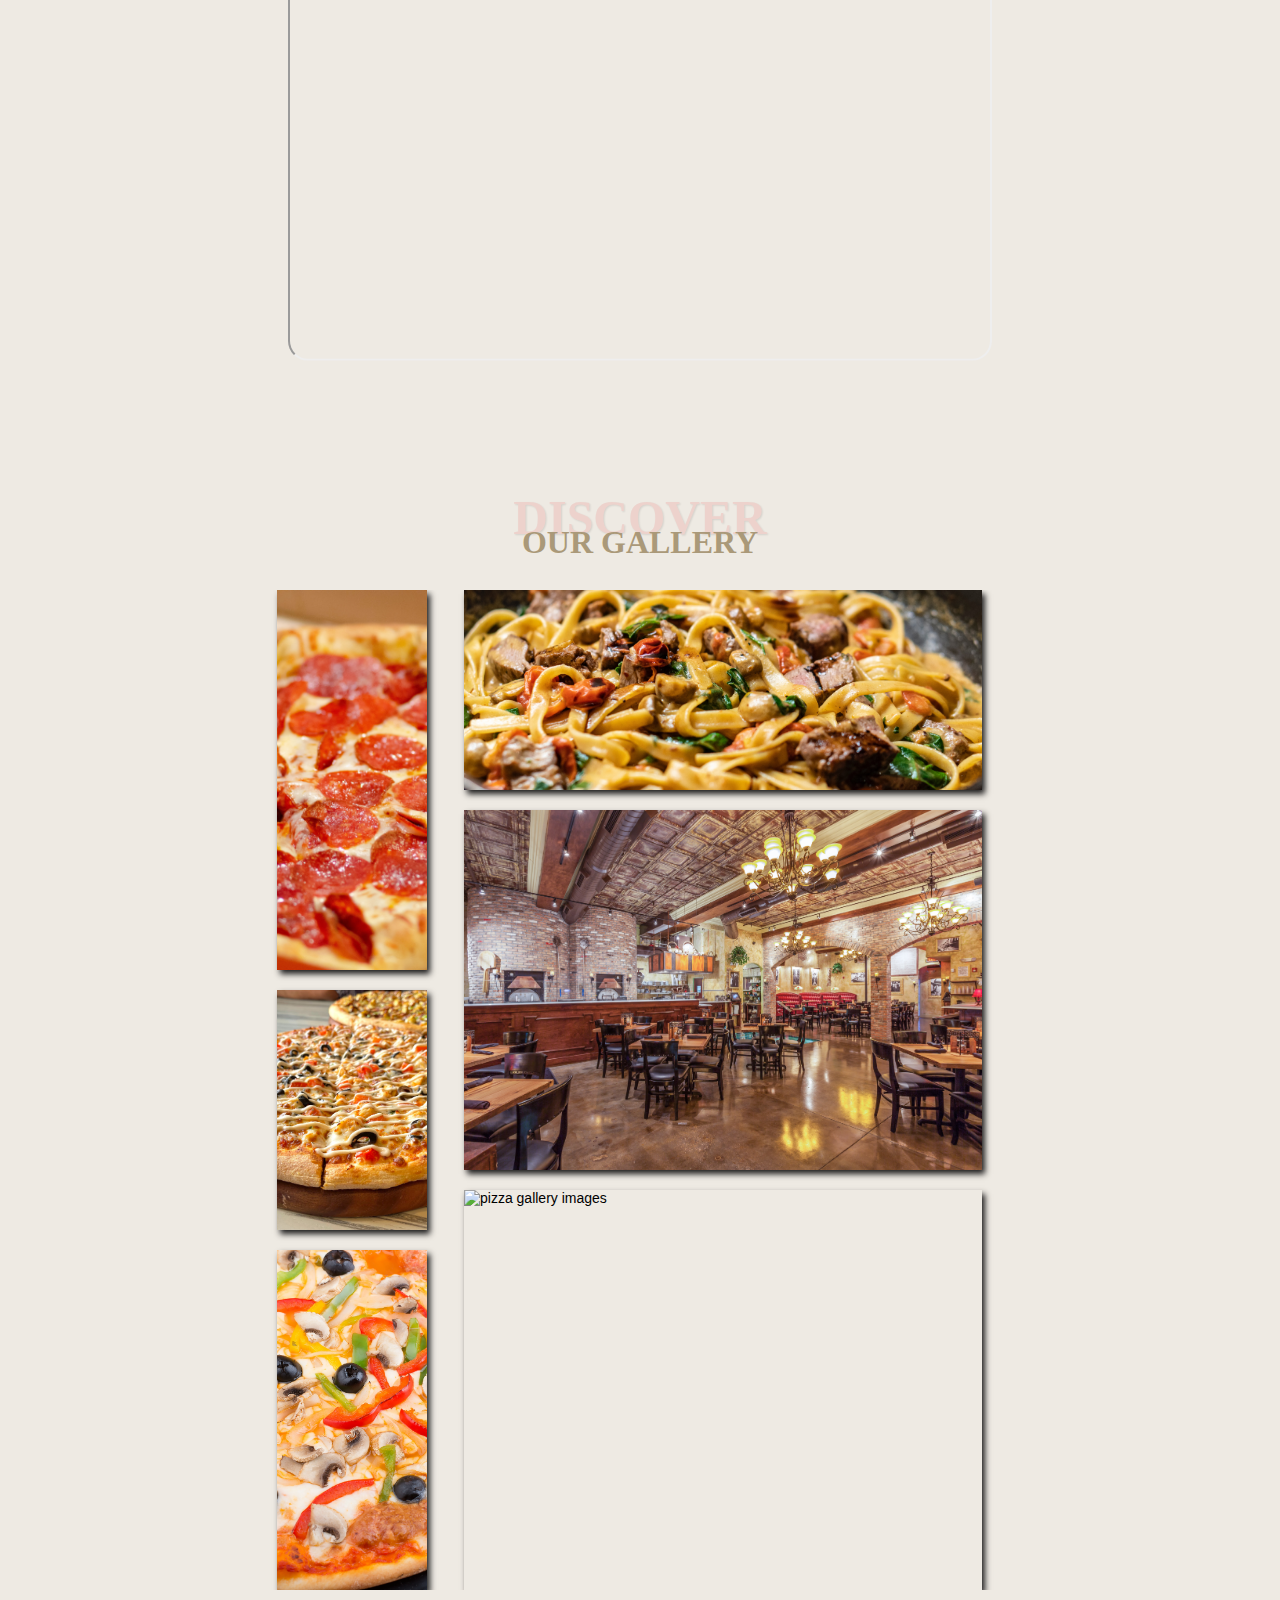
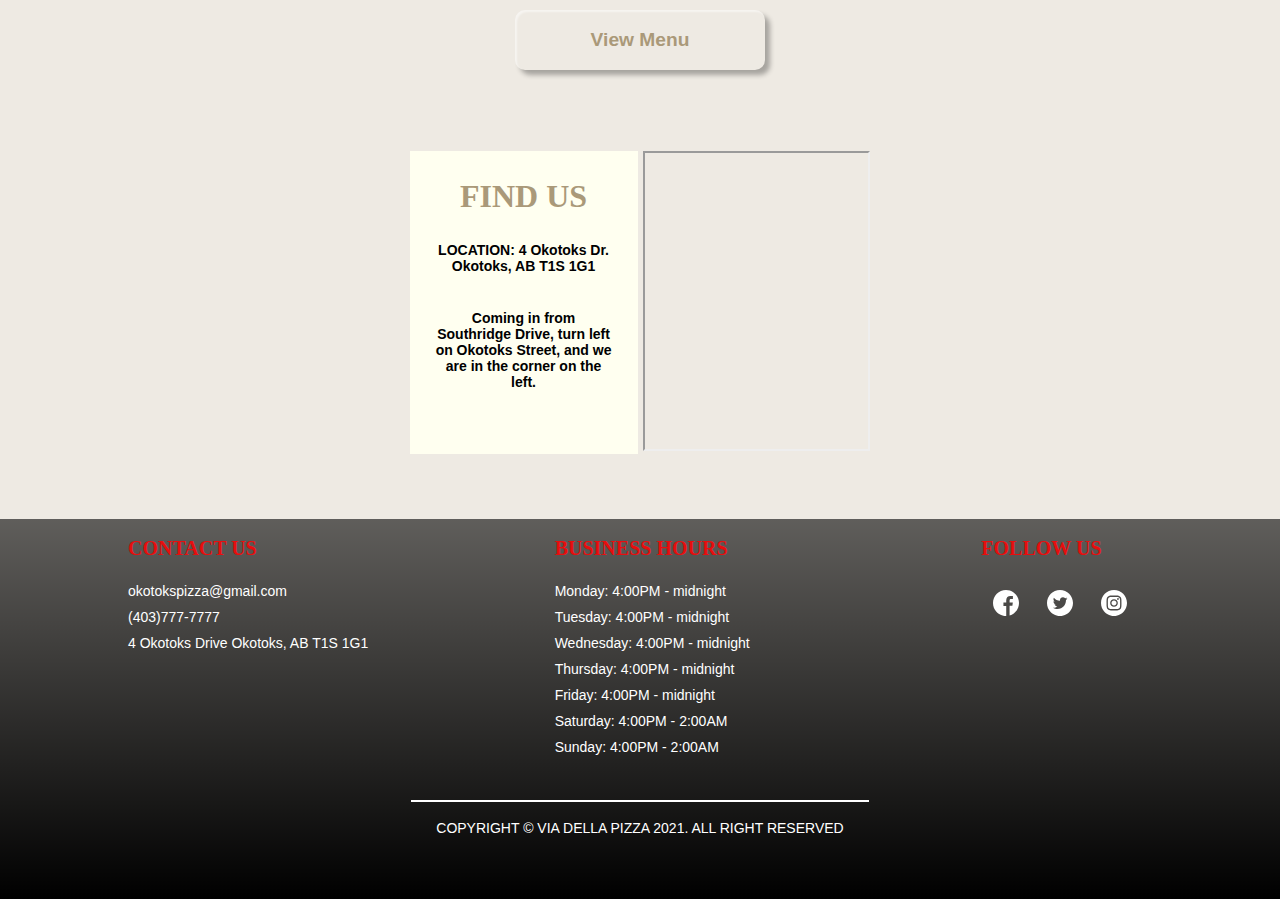
==== commit 8d72bbe7: "Small fixes after presentation. Commit before cleaning up code" ====
--- a/index.html
+++ b/index.html
@@ -40,13 +40,13 @@
                 <li><a href="#">HOME</a></li>
                 <li><a href="menu.html">MENU</a></li>
                 <li><a href="aboutUs.html">ABOUT</a></li>
-                <li><a id="phoneCTA" href="aboutUs.html">Call Us: <span><img id="inlinePhoneIcon" src="Media/phoneIcon.png" alt="Clickable phone icon for mobile version"/><span> (403)777-7777</a></li>
+               
             </div>
             
             <div id="mobilePhoneIcon">
                 <a href="tel:4037777777"><img src="Media/phoneIcon.png" alt="Clickable phone icon for mobile version"/></a>
-                <p>Call Us: <span><img id="inlinePhoneIcon" src="Media/phoneIcon.png" alt="Clickable phone icon for mobile version"/><span> (403)777-7777</p>
-            </div> 
+               
+            </div>
         </nav>
         
         <div class="navigation_grid_container">
@@ -54,11 +54,14 @@
             <div id="pageTitle">
                 <h1>VIA DELLA PIZZA</h1>
                 <p>Providing delicious pizza since 1990</p>
+                <p id="phoneShade">Call Us: <span><img id="mobilePhoneNum" src="Media/phoneIcon.png" alt="Clickable phone icon for mobile version"/><span> (403)777-7777</p>
+              
             </div>
         </div>
     </header>
     <main>
         <section>
+        
             <div class="ourStoryGridCntnr">
                 <div>
                     <img class="pizzaChef" src="Media/pizzaChef.jpg" alt="pizza chef image">
--- a/CSS/style.css
+++ b/CSS/style.css
@@ -307,6 +307,7 @@
 .navigation_grid_container #pageTitle > p {
   font-size: 1.2rem;
   text-align: center;
+  margin-top: 5px;
 }
 
 .navigation_grid_container #logo {
@@ -314,6 +315,19 @@
   margin: 0;
   box-shadow: initial;
   justify-self: center;
+}
+
+#mobilePhoneNum {
+  height: 18px;
+  padding: 0;
+  margin: 0;
+  filter: invert(100);
+  box-shadow: none;
+  top: 0;
+}
+
+#phoneShade {
+  background-color: rgba(0, 0, 0, 0.5);
 }
 
 @media only screen and (min-width: 700px) {
@@ -381,9 +395,6 @@
   }
   #mobilePhoneIcon p {
     display: none;
-  }
-  .navigation_grid_container {
-    top: 130px;
   }
 }
 
@@ -563,15 +574,12 @@
 }
 
 .itemSlide::-webkit-scrollbar {
-  /*Hide scrollbar for Chrome */
   display: none;
 }
 
 .itemSlide {
   -ms-overflow-style: none;
-  /* IE and Edge */
   scrollbar-width: none;
-  /* Firefox */
 }
 
 .itemSlide img {
@@ -811,7 +819,7 @@
     animation-fill-mode: forwards;
   }
   .navigation_grid_container #logo {
-    height: 200px;
+    height: 150px;
   }
   .ourStoryGridCntnr {
     margin-top: 20px;
@@ -861,7 +869,7 @@
     align-self: start;
   }
   .itemSlide img:nth-child(2) {
-    height: 95%;
+    height: 100%;
     align-self: start;
   }
   .itemSlide img:nth-child(3) {
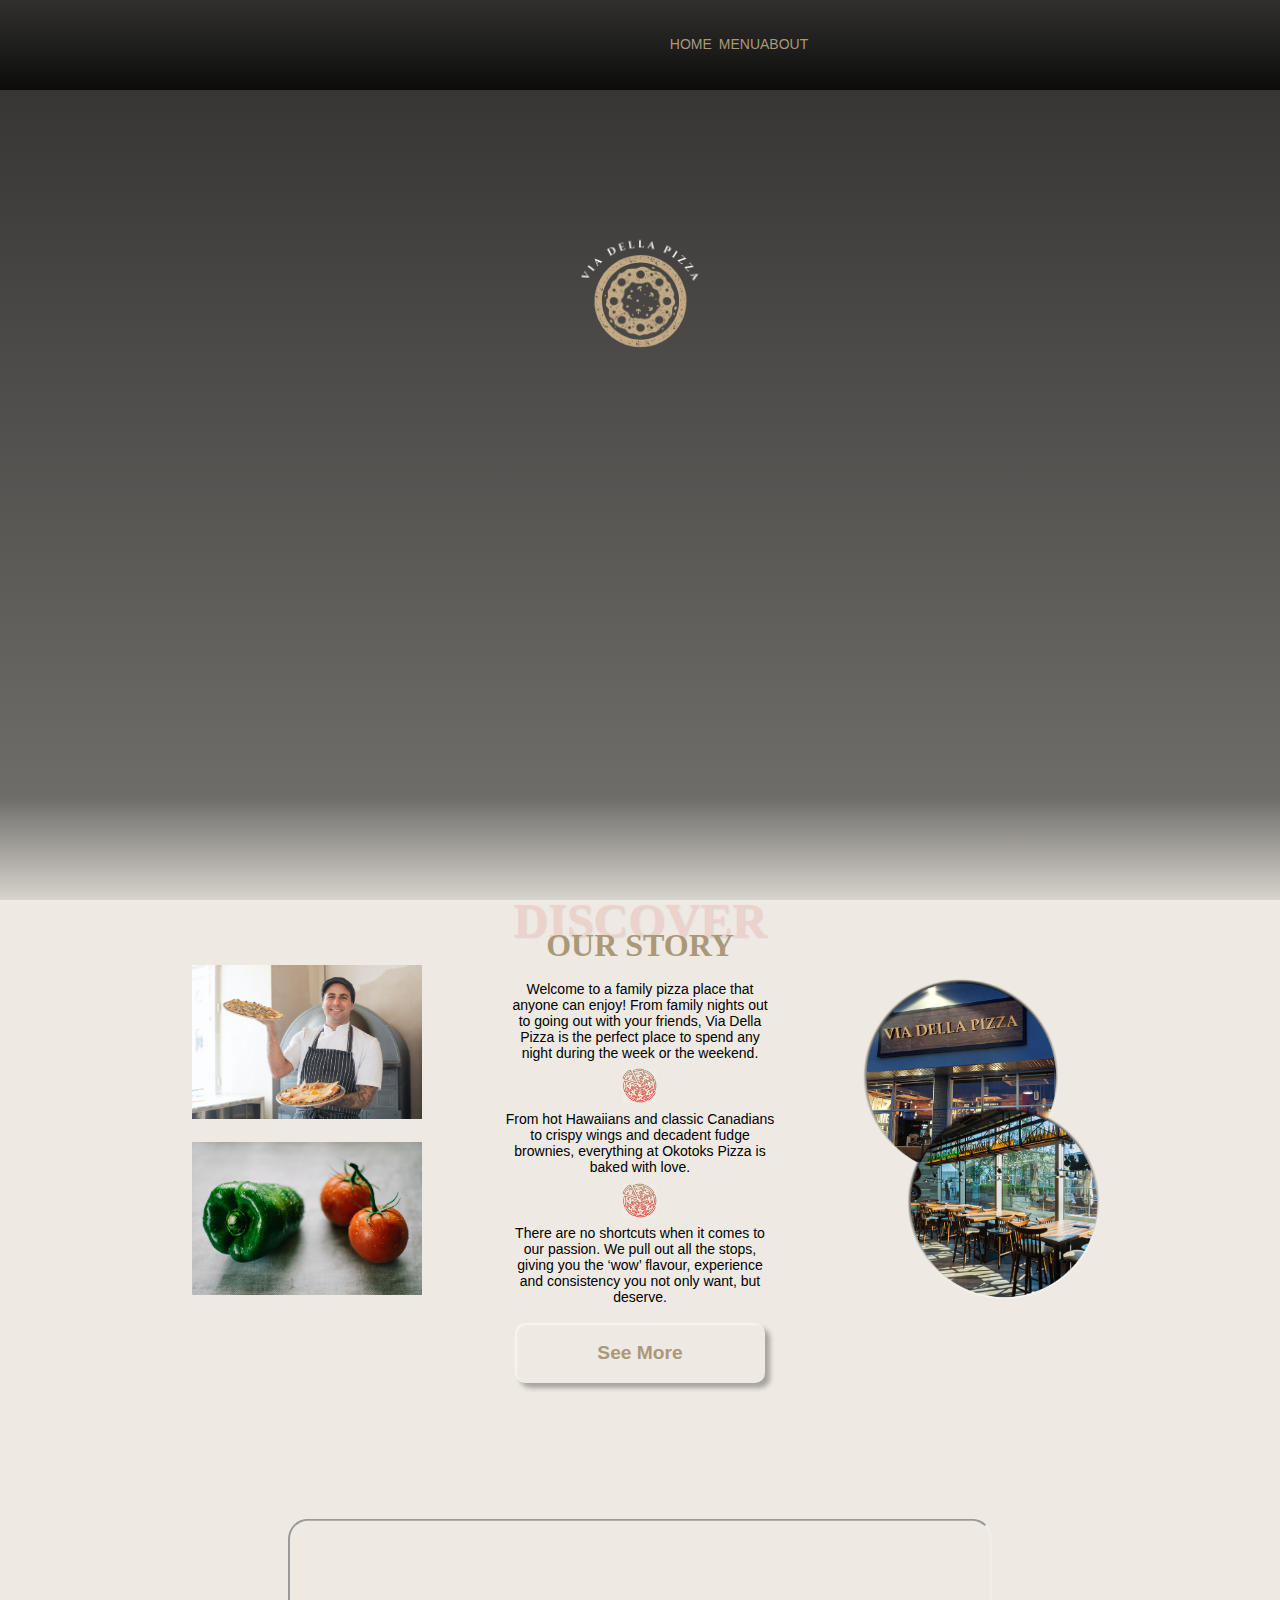
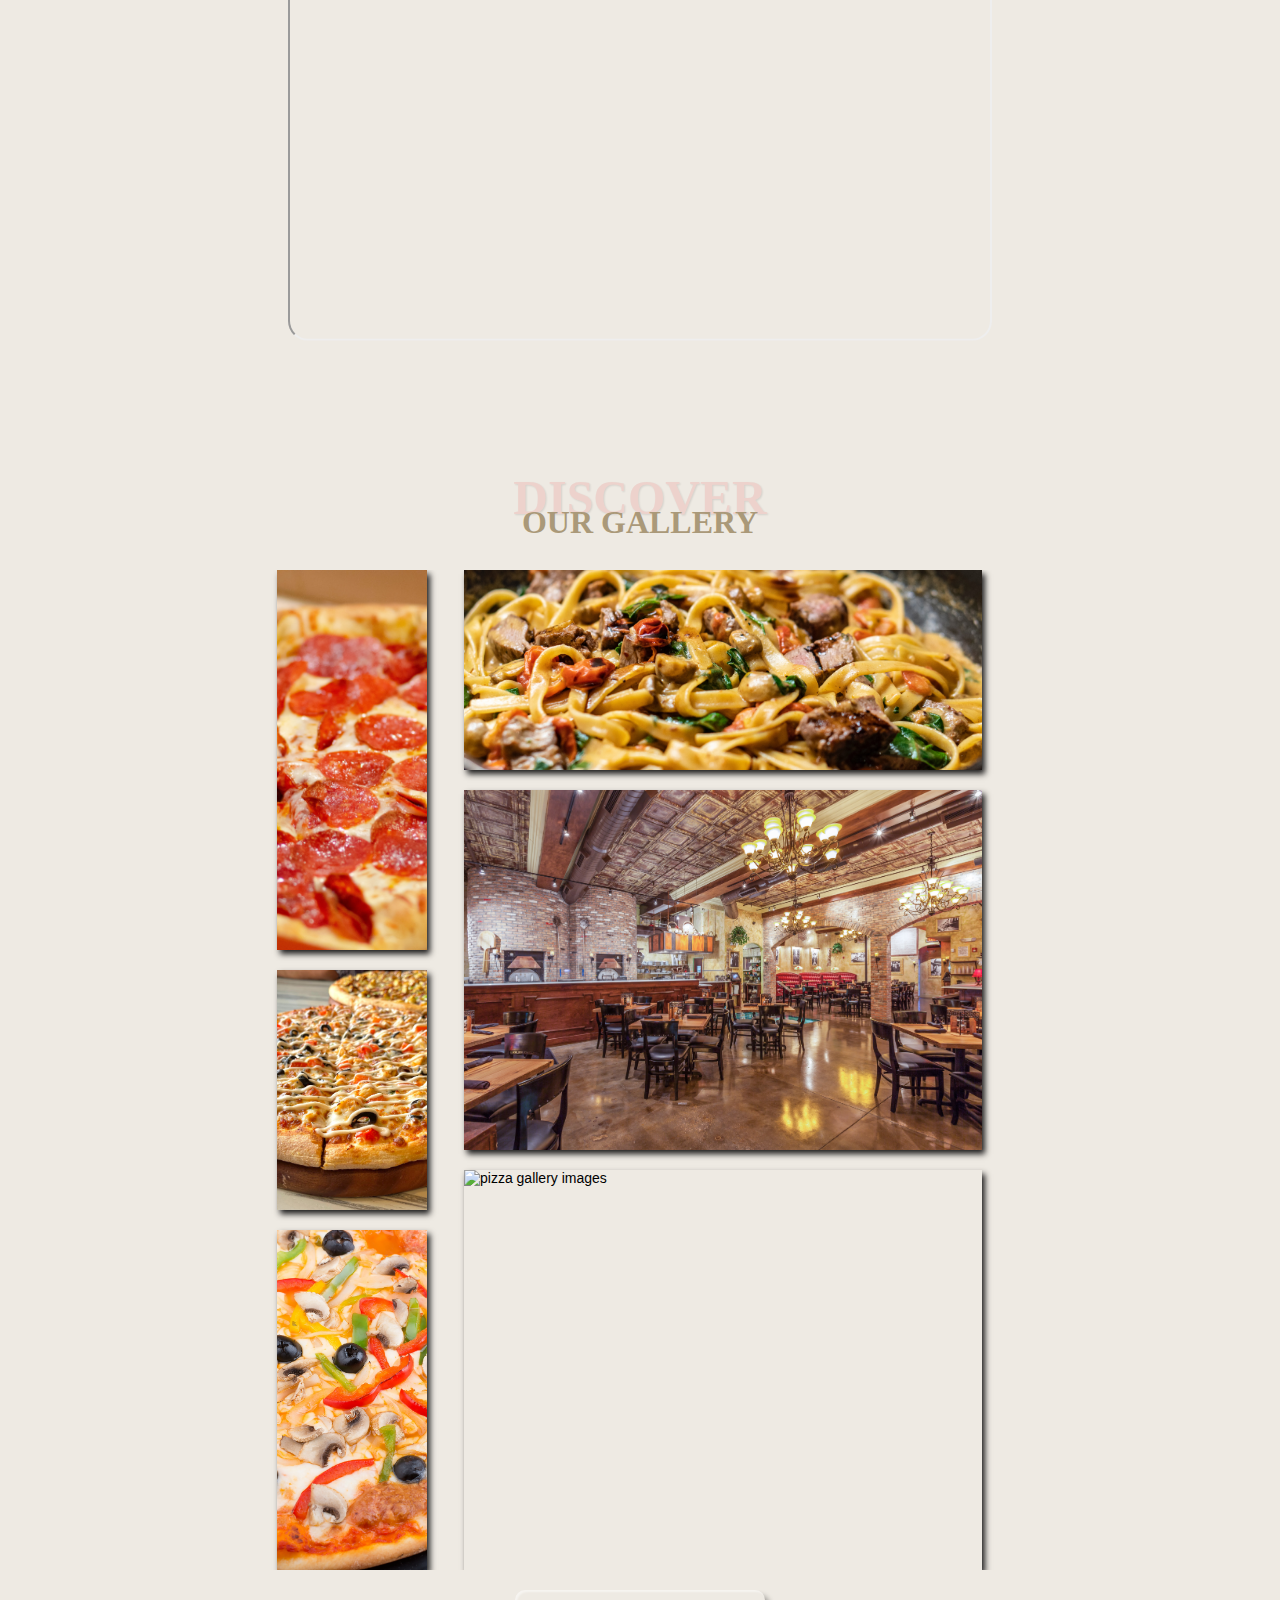
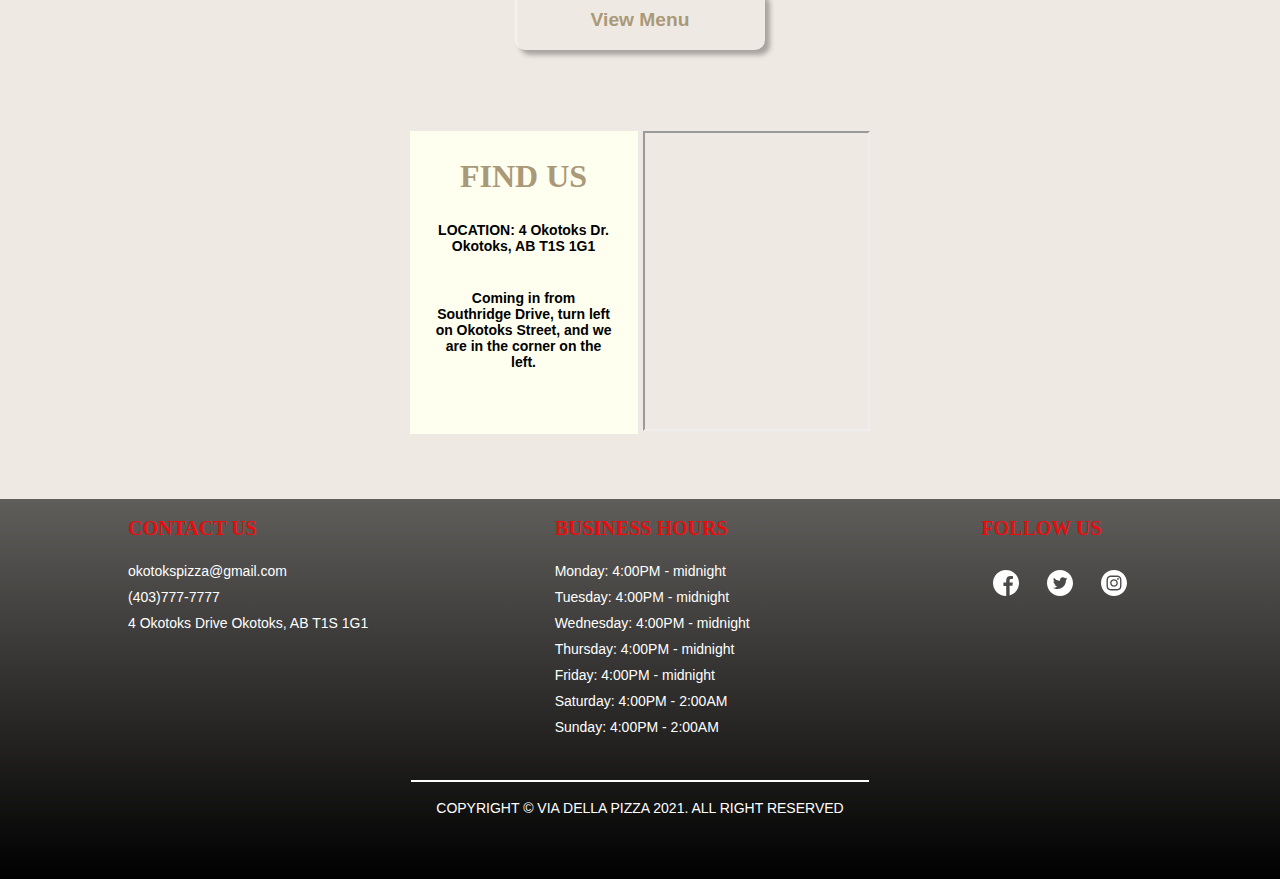
==== commit 77d3ce3c: "Added commenting and phone number to mobile" ====
--- a/index.html
+++ b/index.html
@@ -55,13 +55,11 @@
                 <h1>VIA DELLA PIZZA</h1>
                 <p>Providing delicious pizza since 1990</p>
                 <p id="phoneShade">Call Us: <span><img id="mobilePhoneNum" src="Media/phoneIcon.png" alt="Clickable phone icon for mobile version"/><span> (403)777-7777</p>
-              
             </div>
         </div>
     </header>
     <main>
         <section>
-        
             <div class="ourStoryGridCntnr">
                 <div>
                     <img class="pizzaChef" src="Media/pizzaChef.jpg" alt="pizza chef image">
@@ -115,7 +113,7 @@
                 </div>
             </div>
         </section>
-
+        <!-- Calls both classes-->
         <button class="layer1 layer2"><a href="menu.html">View Menu</a></button>
         
         <section>
@@ -141,7 +139,6 @@
     </main> 
 
     <footer class="footerGridContainer">
-        
         <div>
             <h2>Contact Us</h2>
             <li><a target="_blank" href="mailto:okotokspizza@gmail.com"> okotokspizza@gmail.com</a></li>
--- a/CSS/style.css
+++ b/CSS/style.css
@@ -97,7 +97,7 @@
   width: 100%;
 }
 
-/*Nice push effect when activated */
+/*Active push effect when clicked */
 .layer1:active {
   top: 2px;
 }
@@ -396,6 +396,11 @@
   #mobilePhoneIcon p {
     display: none;
   }
+  #pageTitle > #phoneShade {
+    margin-top: 50px;
+    margin-left: 40vw;
+    margin-right: 40vw;
+  }
 }
 
 .ourStoryGridCntnr {
@@ -616,6 +621,7 @@
   display: inline-block;
   margin: 0 auto;
   width: 100%;
+  height: 40vw;
 }
 
 .footerGridContainer {
@@ -769,9 +775,6 @@
   }
   .navigation_grid_container #pageTitle > h1:after {
     width: 25%;
-  }
-  .ourStoryGridCntnr {
-    margin: 0 15vw;
   }
   @keyframes title_appear {
     0% {
@@ -823,6 +826,7 @@
   }
   .ourStoryGridCntnr {
     margin-top: 20px;
+    margin: 0 15vw;
   }
   .ourStoryGridCntnr p {
     font-size: 14px;
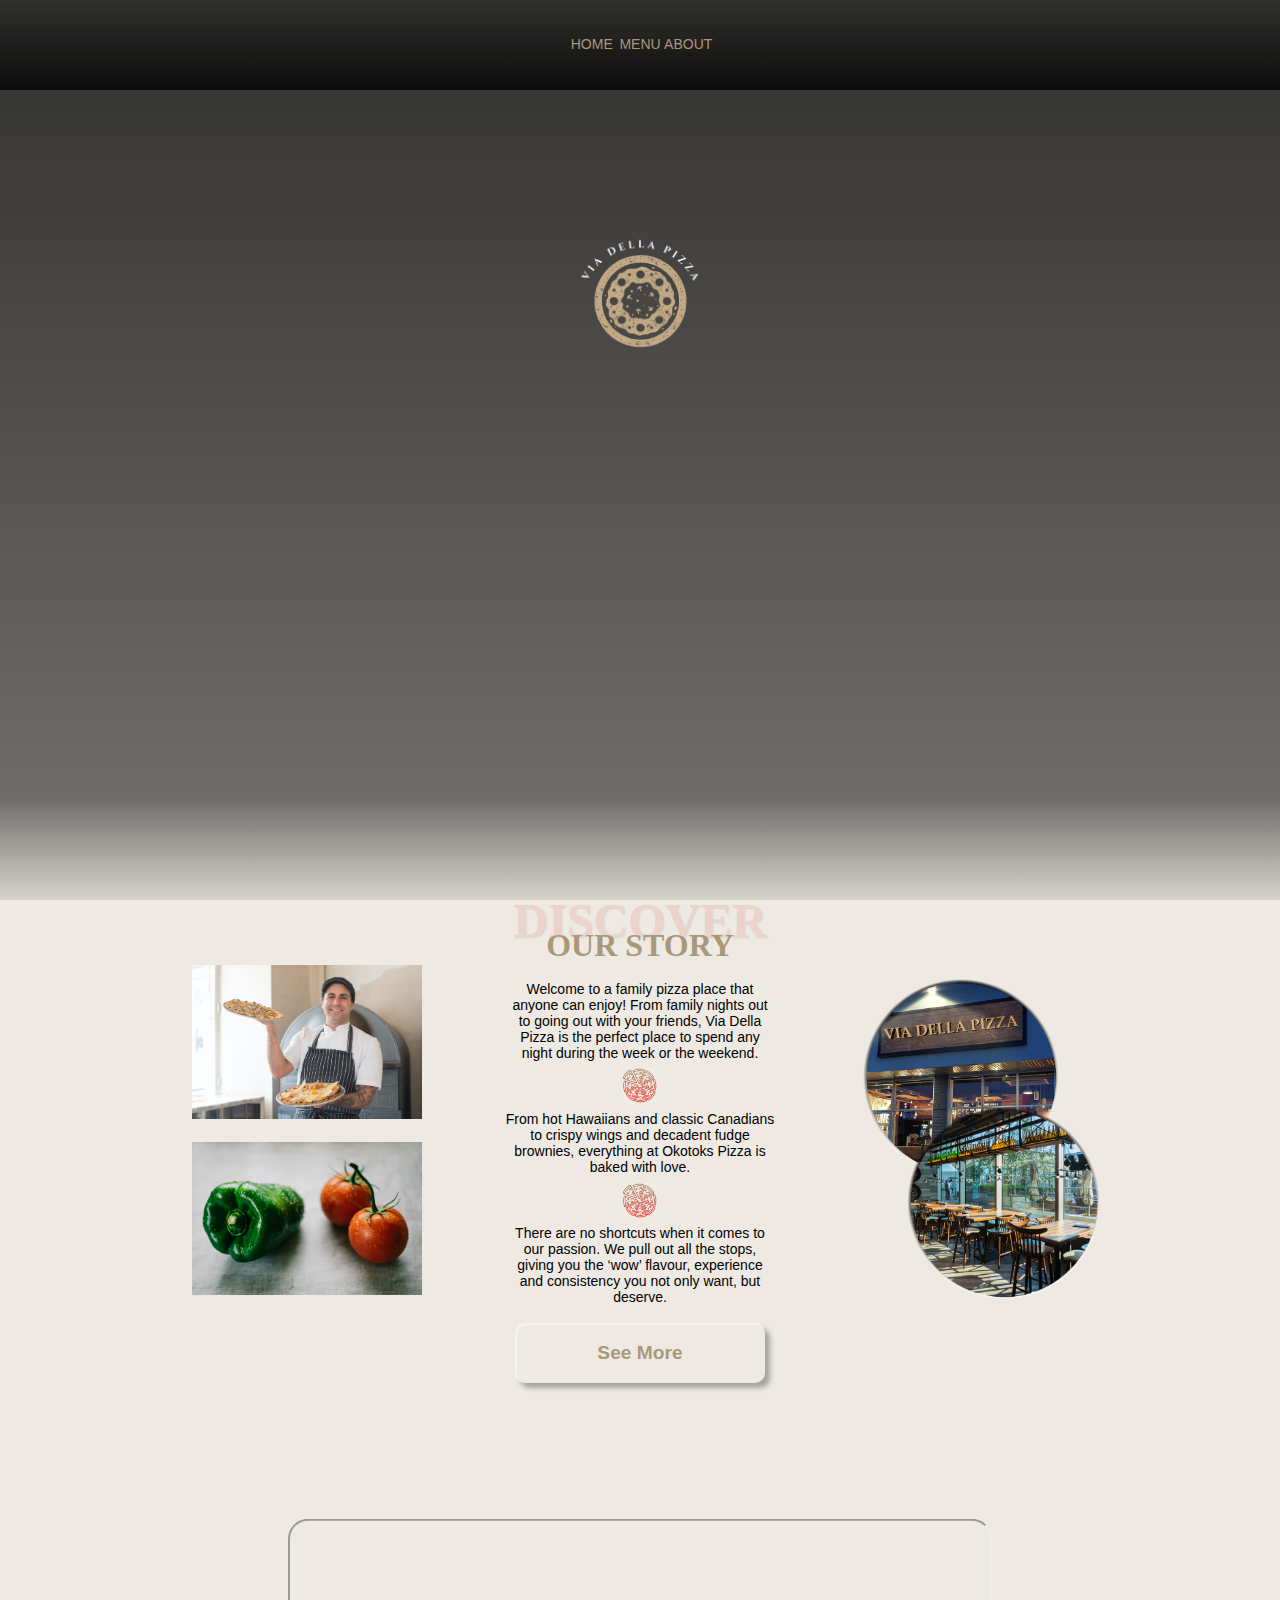
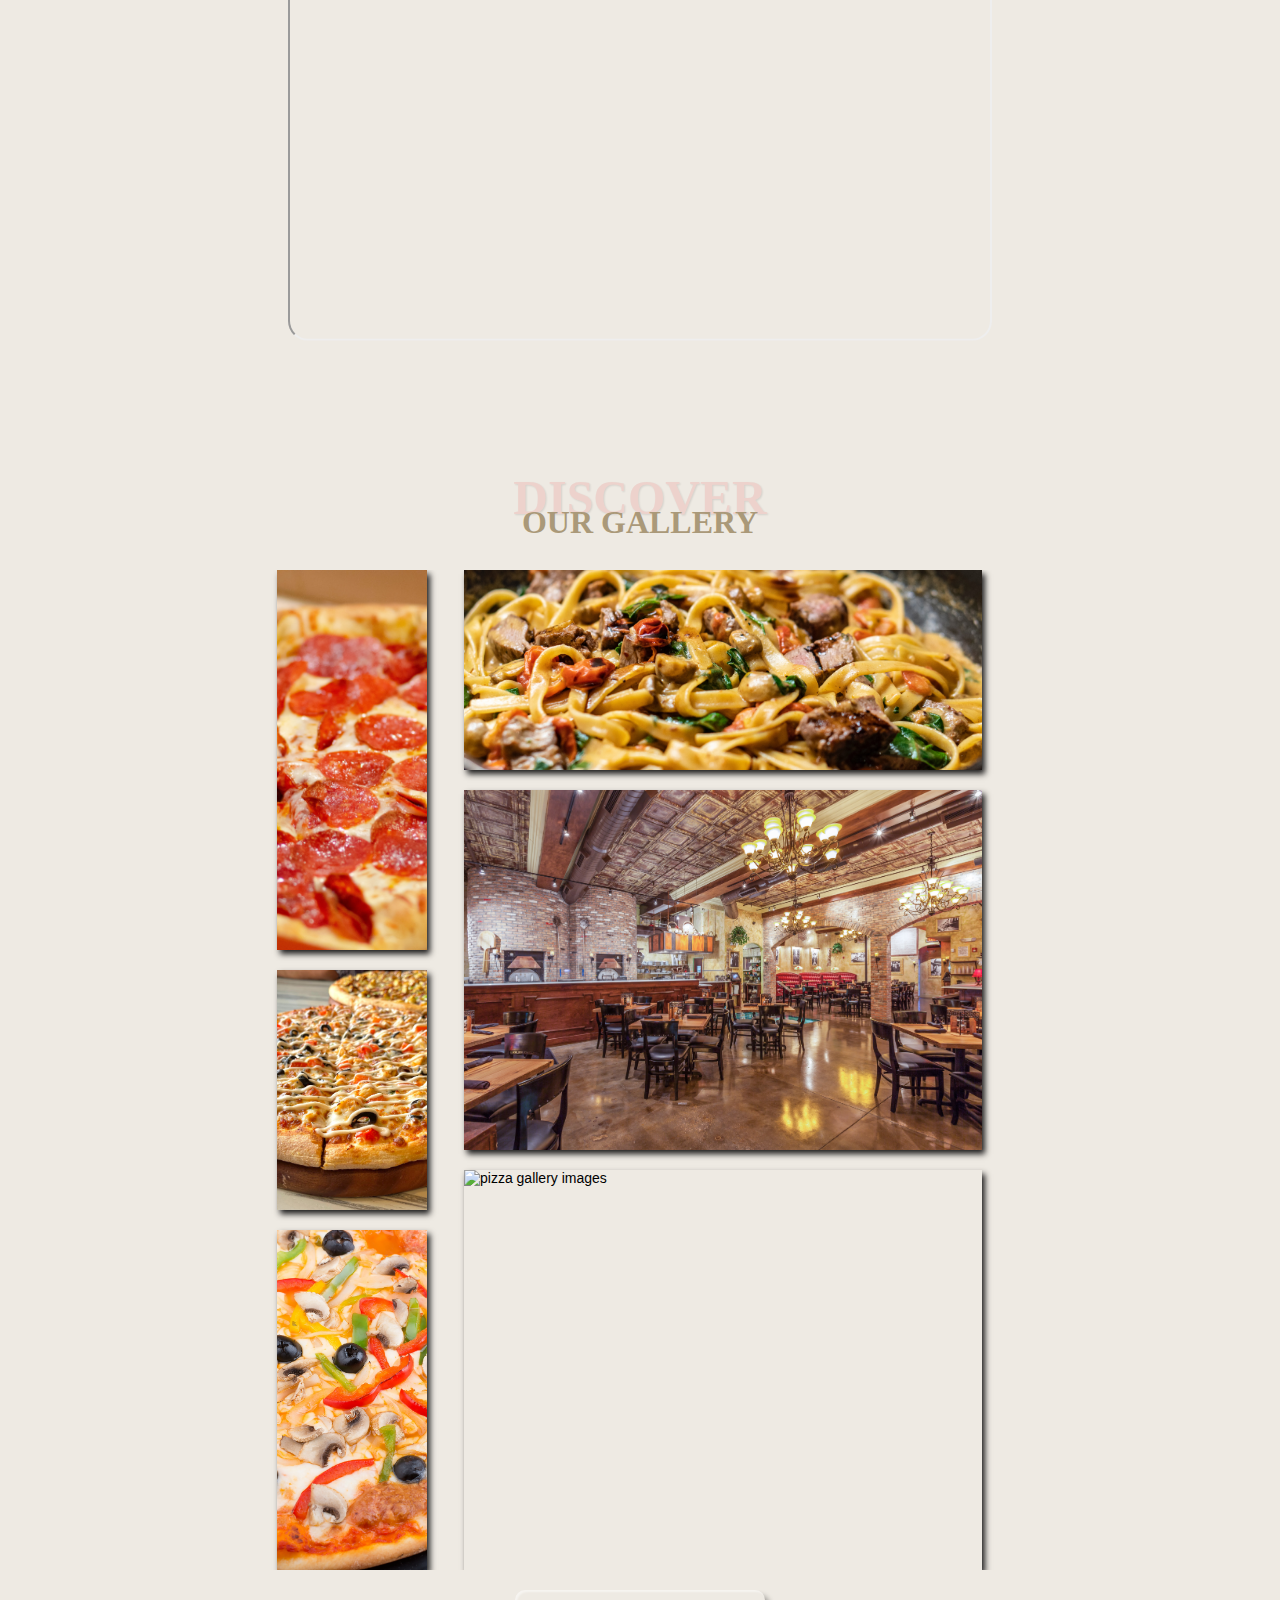
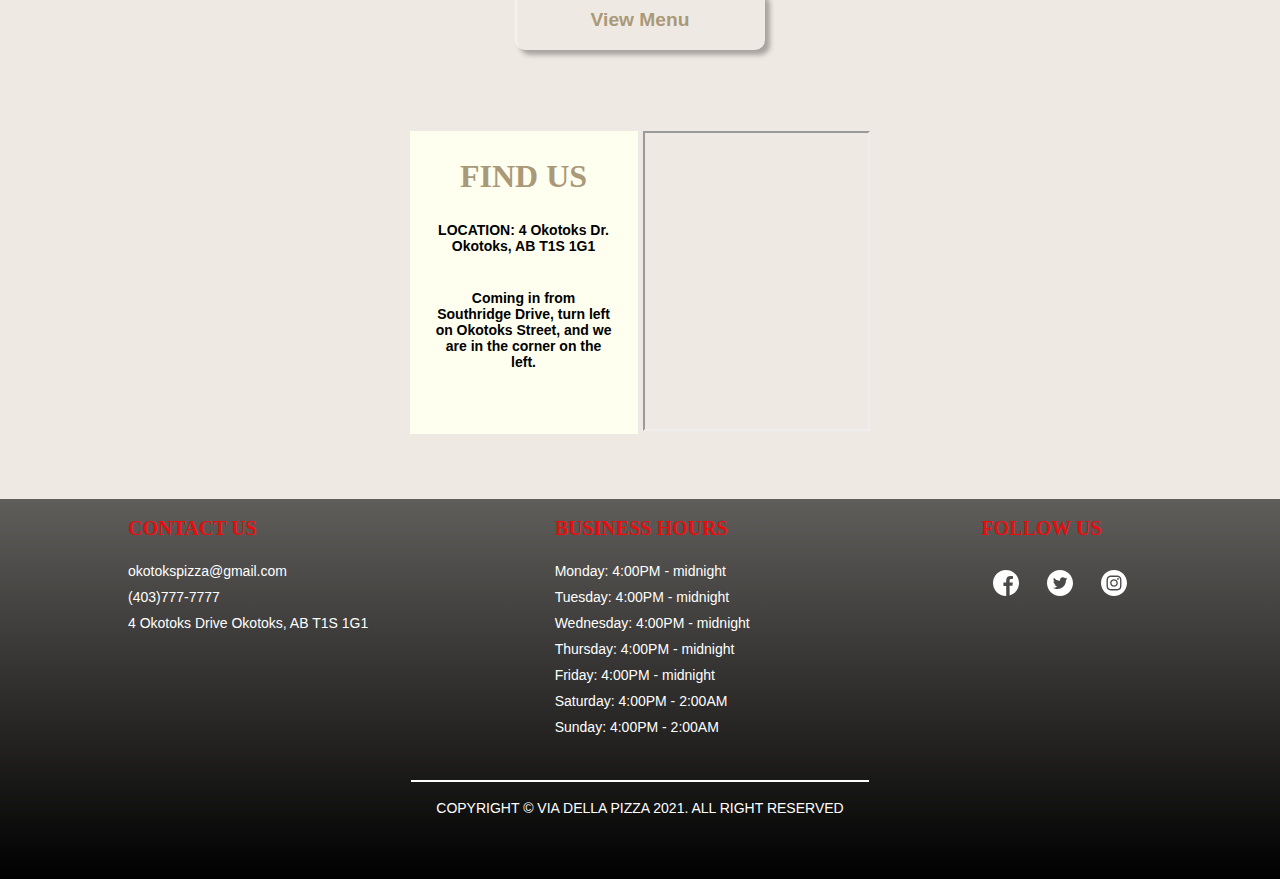
==== commit 3e54a4d9: "Final commit - fixed abtus css link error, and some code improvements overall" ====
--- a/index.html
+++ b/index.html
@@ -9,7 +9,7 @@
     <meta name="keywords" content="Pizza, delicious, Okotoks, restaurant, Italian restaurant, pizza video">
     <meta name="author" content="Doug Pizza">
     <!-- Facebook Meta tags -->
-    <meta property="og:url" content="XXXXXXXXXXXXXXXXXXXXXXXXXXXXXXXXXXXXXXXXXXXXXXXXXXXXXXXXXXXXXXXXXXX">
+    <meta property="og:url" content="https://viadellapizza.ml/">
     <meta property="og:site_name" content="Via Della Pizza Restaurant">
     <meta property="og:title" content="Via Della Pizza Restaurant - Home Page">
     <meta property="og:description" content="Local Pizza restaurant in Alberta, Canada. Come enjoy pizza and pasta made with only the best ingredients.">
--- a/CSS/style.css
+++ b/CSS/style.css
@@ -80,17 +80,16 @@
 }
 
 button a:hover {
-  color: #b17e1f;
+  color: #7a5e2a;
 }
 
 .layer1 {
   position: relative;
   transition: all 0.3s ease;
-  /*specifies all properties to transition */
+  /*specifies all properties to transition. Box shadow specifically */
   box-shadow: inset 2px 2px 2px 0px rgba(255, 255, 255, 0.5), 5px 5px 5px 0px rgba(0, 0, 0, 0.3);
 }
 
-/*Starting point of animation */
 .layer1:hover:after {
   left: auto;
   right: 0;
@@ -110,12 +109,10 @@
   height: 100%;
   top: 0;
   left: 0;
-  direction: rtl;
   z-index: -1;
   box-shadow: -7px -7px 20px 0px #fff9,  -4px -4px 5px 0px #fff9,- 7px 7px 20px 0px #0002,- 4px 4px 5px 0px #0001;
+ 7px 7px 20px 0px #0002;
   transition: all 0.3s ease;
 }
 
@@ -281,6 +278,7 @@
 .navigation_grid_container {
   position: absolute;
   top: 100px;
+  /*Using px unit to keep title stationary during variable window sizes*/
   display: grid;
   width: 100%;
   grid-template-columns: 1fr;
@@ -362,13 +360,11 @@
   .navWrapper #desktopOnlyNav {
     position: relative;
     display: grid;
-    grid-template-columns: 1fr 1fr 1fr 5fr;
+    grid-template-columns: 1fr 1fr 1fr;
     justify-content: center;
     text-align: center;
-    margin: 2vh 0;
-    margin-left: 35vw;
-    margin-right: 15px;
-    justify-items: end;
+    margin: 2vh 34vw;
+    justify-items: center;
   }
   .navWrapper #desktopOnlyNav li {
     display: inline;
@@ -638,7 +634,8 @@
 }
 
 .footerGridContainer h2 {
-  padding: 2vh 0;
+  text-align: left;
+  margin-left: 0;
 }
 
 .footerGridContainer li {
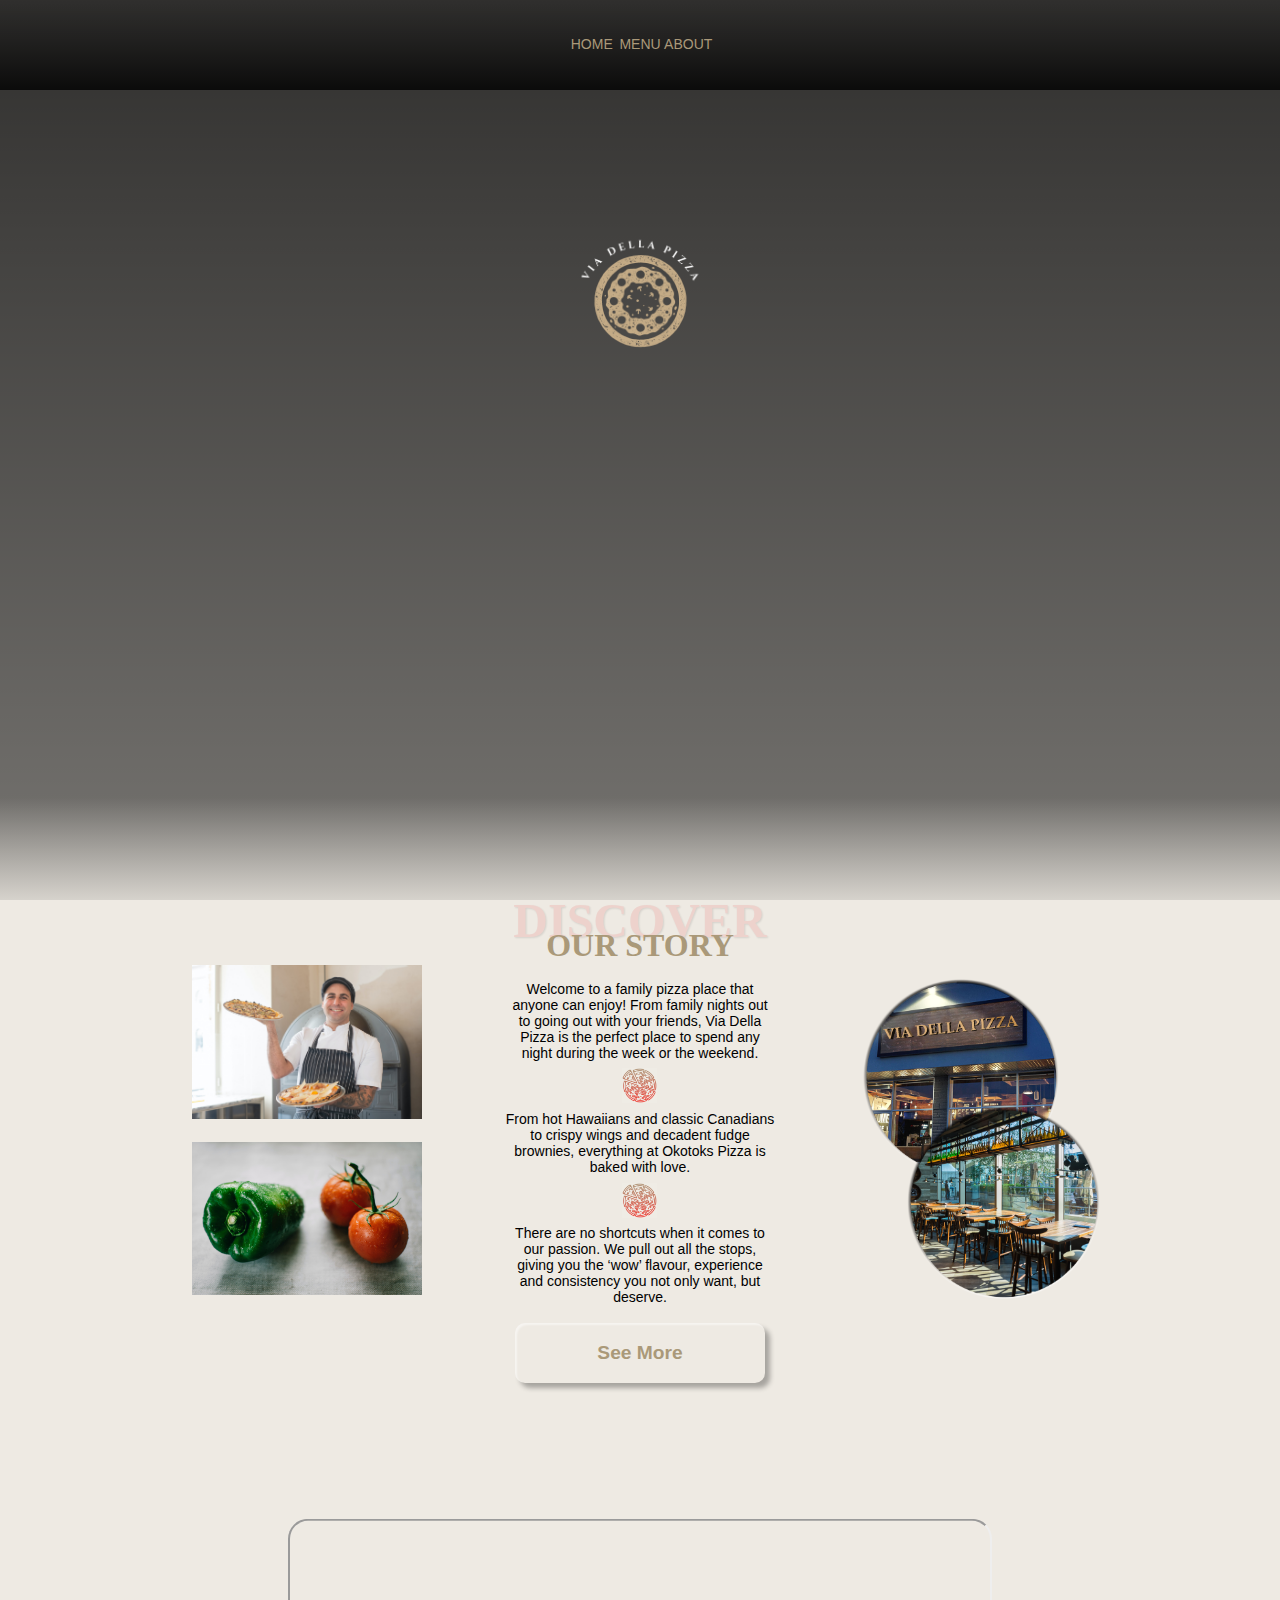
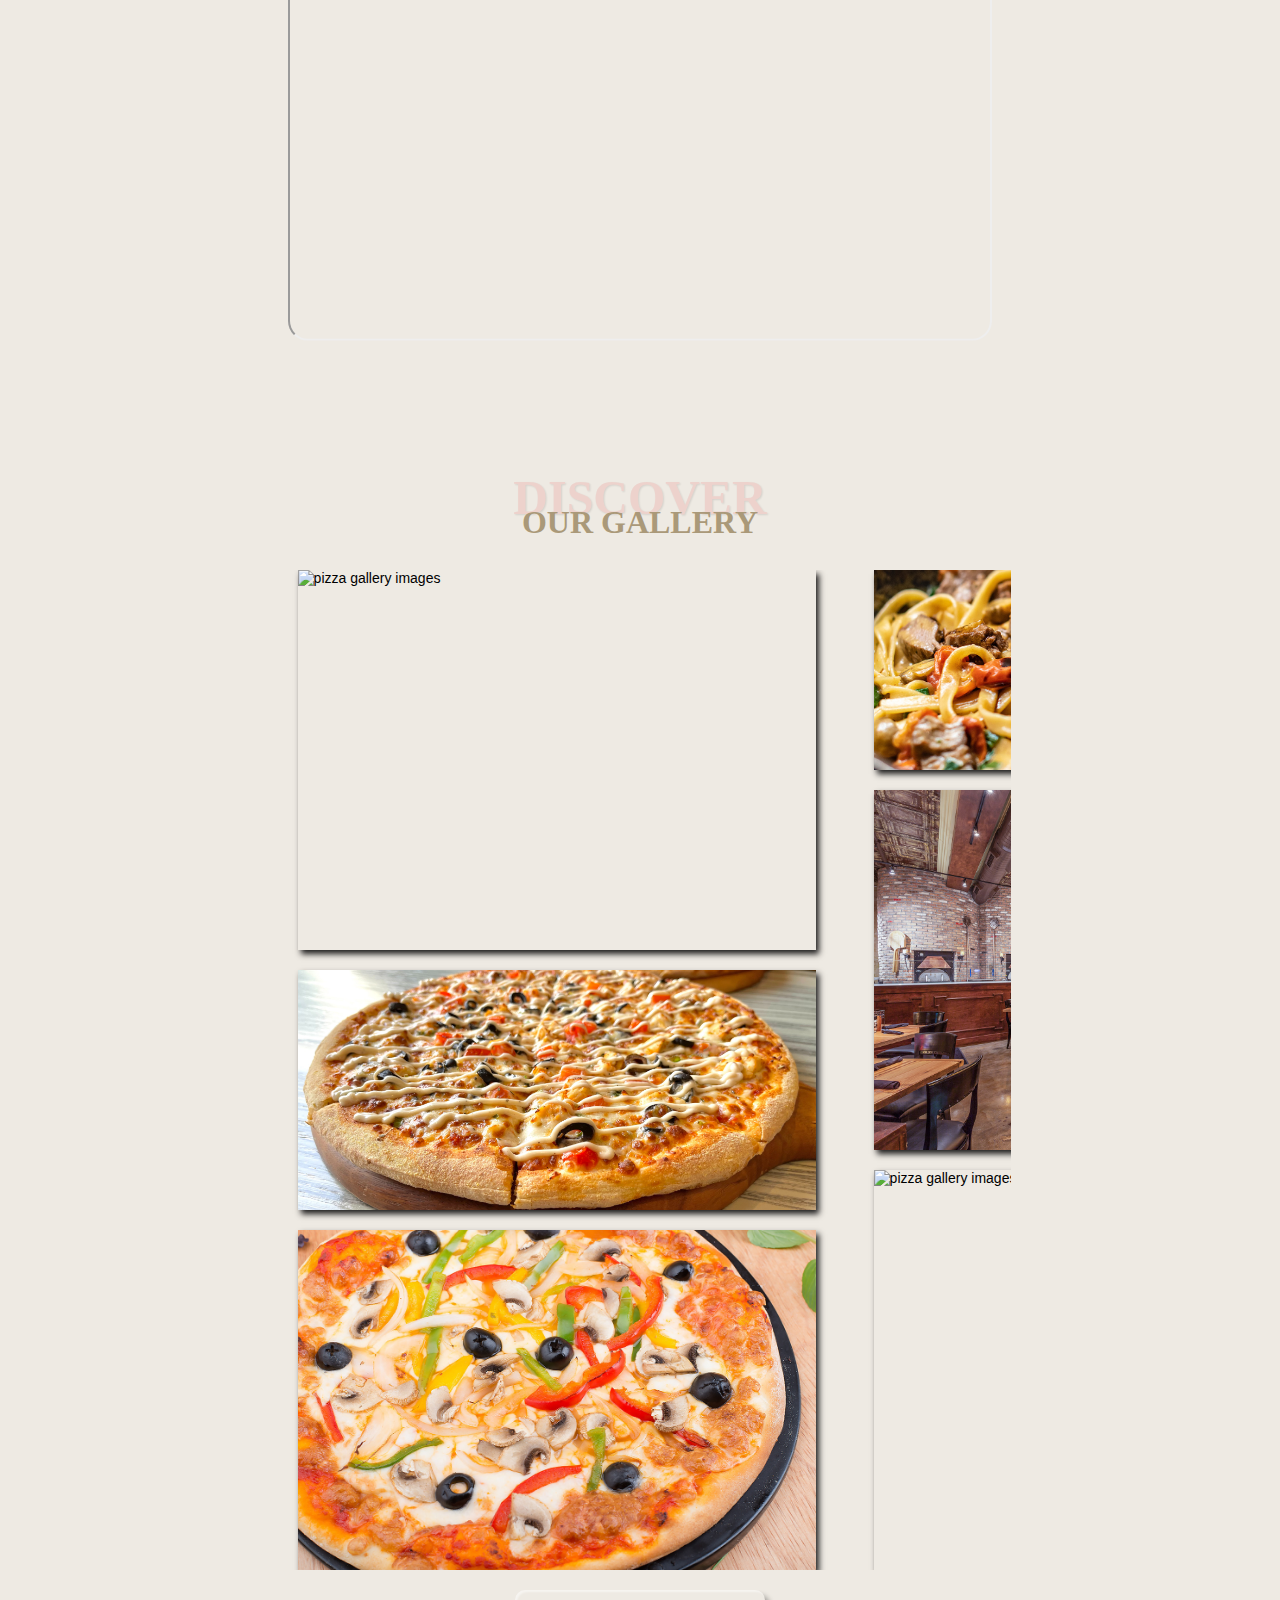
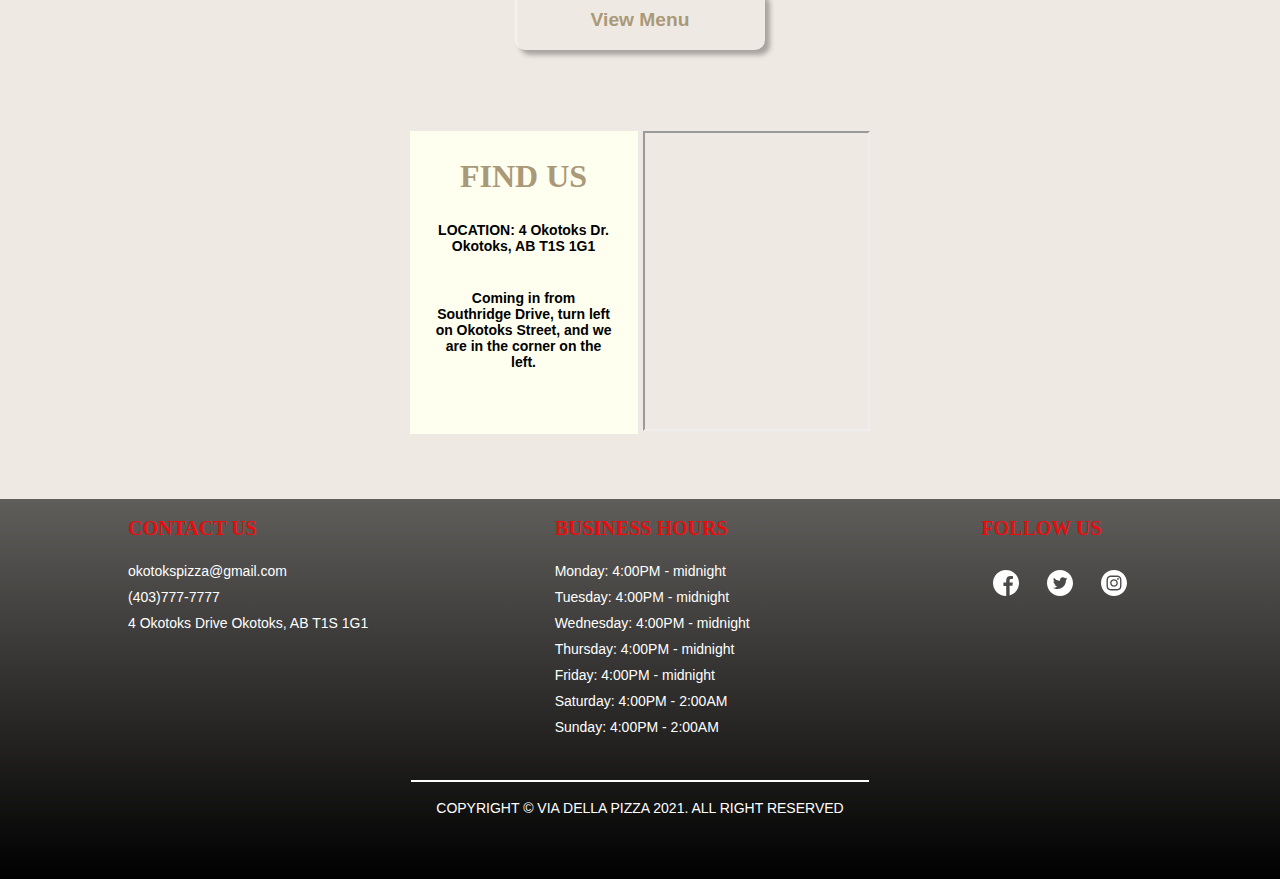
==== commit e5f43b46: "Major improvements to image optimization throughout site" ====
--- a/index.html
+++ b/index.html
@@ -40,12 +40,14 @@
                 <li><a href="#">HOME</a></li>
                 <li><a href="menu.html">MENU</a></li>
                 <li><a href="aboutUs.html">ABOUT</a></li>
-               
+            </div>
+
+            <div id="phoneNumNav">
+                <a href="tel:4037777777">(403)777-7777</a>
             </div>
             
             <div id="mobilePhoneIcon">
                 <a href="tel:4037777777"><img src="Media/phoneIcon.png" alt="Clickable phone icon for mobile version"/></a>
-               
             </div>
         </nav>
         
@@ -54,7 +56,7 @@
             <div id="pageTitle">
                 <h1>VIA DELLA PIZZA</h1>
                 <p>Providing delicious pizza since 1990</p>
-                <p id="phoneShade">Call Us: <span><img id="mobilePhoneNum" src="Media/phoneIcon.png" alt="Clickable phone icon for mobile version"/><span> (403)777-7777</p>
+                <p id="phoneShade">Call Us: <span><img id="mobilePhoneNum" src="Media/phoneIcon.png" alt="Clickable phone icon for mobile version"/><span> (403)777-7777</p>              
             </div>
         </div>
     </header>
@@ -89,6 +91,7 @@
                 <iframe
                     class="embeddedIframe"
                     src="https://www.youtube.com/embed/ur-4kjugTfc"
+                    loading="lazy"
                     title="Via Della Pizza Commerical" 
                     allow="accelerometer; autoplay; clipboard-write; encrypted-media; gyroscope; picture-in-picture" 
                     allowfullscreen>
@@ -104,12 +107,12 @@
         <section class="wrapper">
             <div class="sideFade">
                 <div class="itemSlide">
-                    <img src="Media/pizza2.png" alt="pizza gallery images">
-                    <img src="Media/pasta.jpg" alt="pizza gallery images">
-                    <img src="Media/restaurant.jpg" alt="pizza gallery images">
-                    <img src="Media/pizza6.jpg" alt="pizza gallery images">
-                    <img src="Media/pizza3.jpg" alt="pizza gallery images">
-                    <img src="Media/pizza4.jpg" alt="pizza gallery images">
+                    <img src="https://images.unsplash.com/photo-1534308983496-4fabb1a015ee?ixid=MnwxMjA3fDB8MHxwaG90by1wYWdlfHx8fGVufDB8fHx8&ixlib=rb-1.2.1&auto=format&fit=crop&w=1476&q=80" alt="pizza gallery images" loading="lazy">
+                    <img src="Media/pasta.jpg" alt="pizza gallery images" loading="lazy">
+                    <img src="Media/restaurant.jpg" alt="pizza gallery images" loading="lazy">
+                    <img src="Media/pizza6.jpg" alt="pizza gallery images" loading="lazy">
+                    <img src="Media/pizza3.jpg" alt="pizza gallery images" loading="lazy">
+                    <img src="Media/pizza4.jpg" alt="pizza gallery images" loading="lazy">
                 </div>
             </div>
         </section>
--- a/CSS/style.css
+++ b/CSS/style.css
@@ -150,7 +150,7 @@
   position: absolute;
   top: 2vh;
   display: grid;
-  grid-template-columns: .1fr 1fr;
+  grid-template-columns: .1fr 1fr .1fr;
   width: 100%;
   align-content: center;
   justify-items: end;
@@ -259,6 +259,14 @@
 }
 
 .navWrapper #desktopOnlyNav li a {
+  color: white;
+}
+
+.navWrapper #phoneNumNav {
+  align-self: center;
+}
+
+.navWrapper #phoneNumNav a {
   color: white;
 }
 
@@ -315,6 +323,10 @@
   justify-self: center;
 }
 
+.navigation_grid_container #phoneShade {
+  display: none;
+}
+
 #mobilePhoneNum {
   height: 18px;
   padding: 0;
@@ -324,11 +336,13 @@
   top: 0;
 }
 
-#phoneShade {
-  background-color: rgba(0, 0, 0, 0.5);
-}
-
 @media only screen and (min-width: 700px) {
+  .navWrapper {
+    grid-template-columns: .1fr 1fr;
+  }
+  .navWrapper #phoneNumNav {
+    display: none;
+  }
   #mobilePhoneIcon img {
     display: none;
   }
@@ -347,6 +361,13 @@
   #navContact a {
     pointer-events: none;
     cursor: default;
+  }
+  #pageTitle > #phoneShade {
+    display: block;
+    margin-top: 3.5vw;
+    margin-left: 40vw;
+    margin-right: 40vw;
+    background-color: rgba(0, 0, 0, 0.5);
   }
 }
 
@@ -391,11 +412,6 @@
   }
   #mobilePhoneIcon p {
     display: none;
-  }
-  #pageTitle > #phoneShade {
-    margin-top: 50px;
-    margin-left: 40vw;
-    margin-right: 40vw;
   }
 }
 
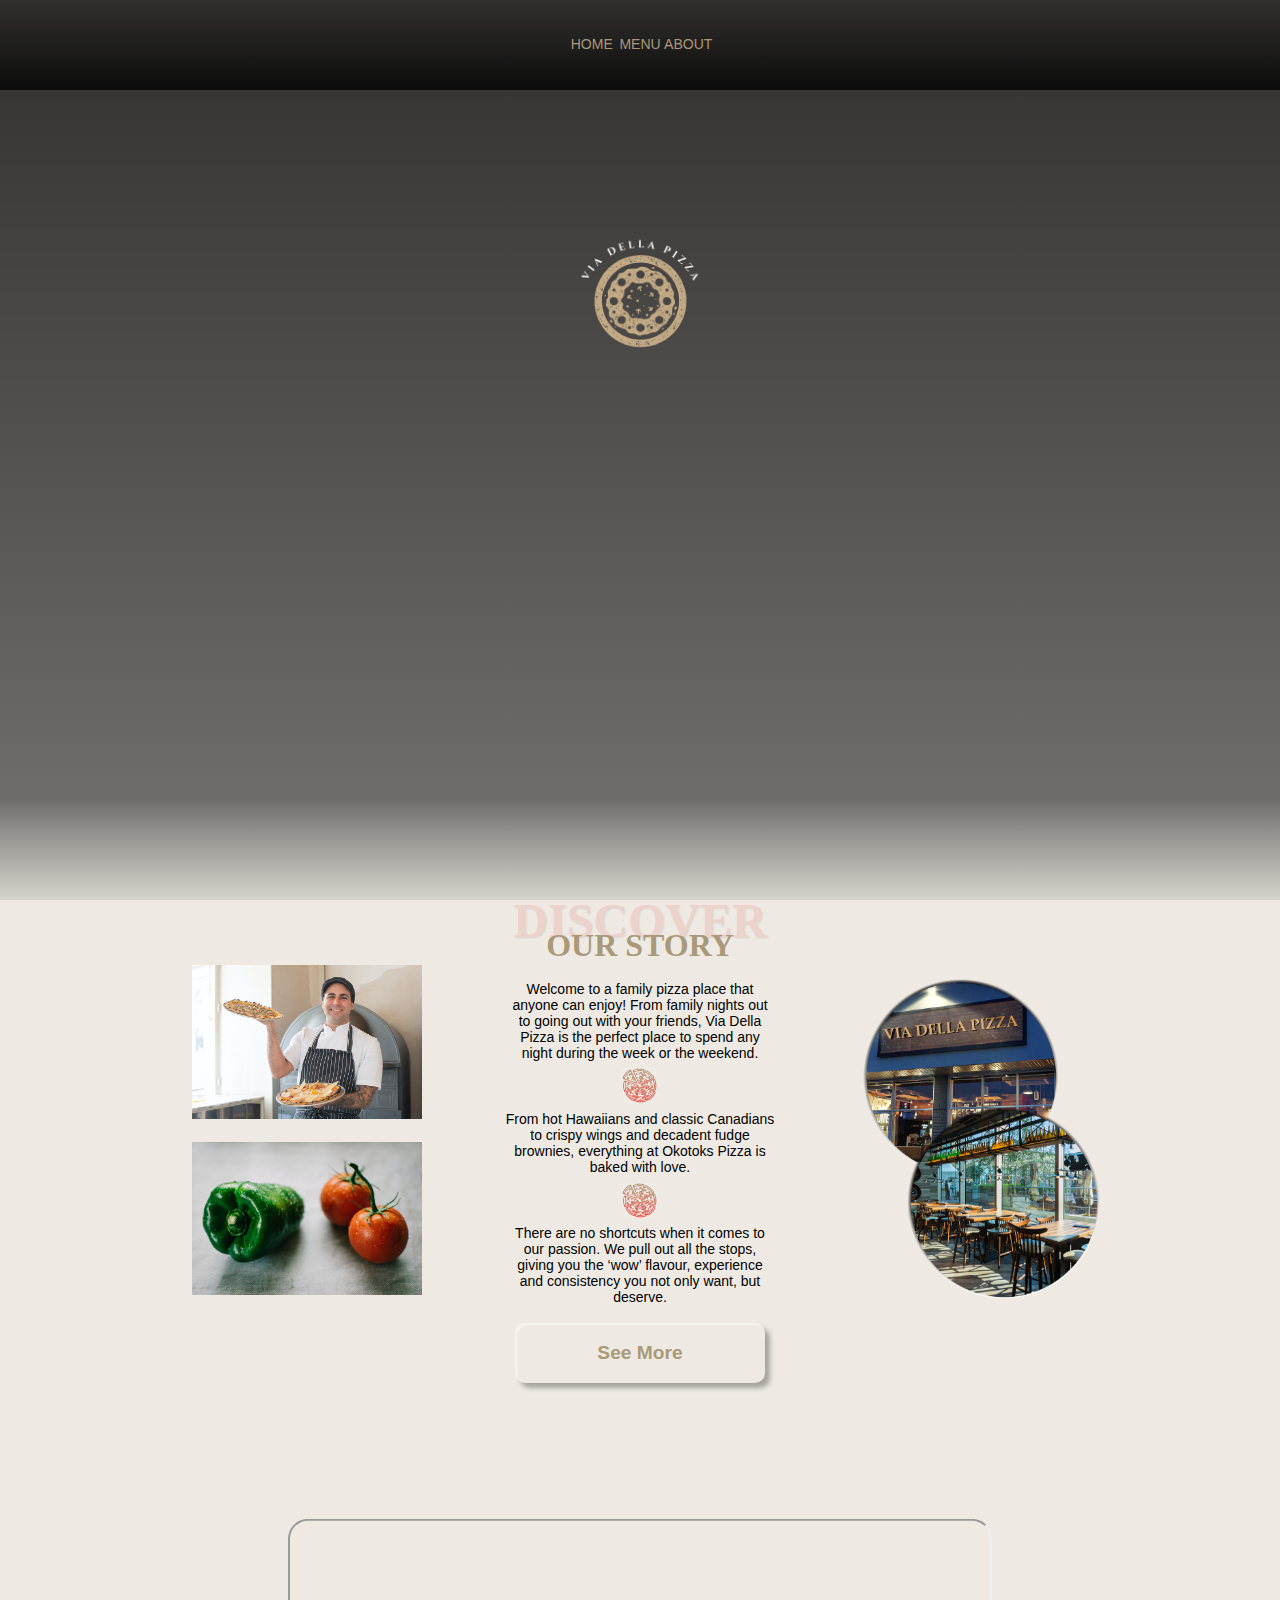
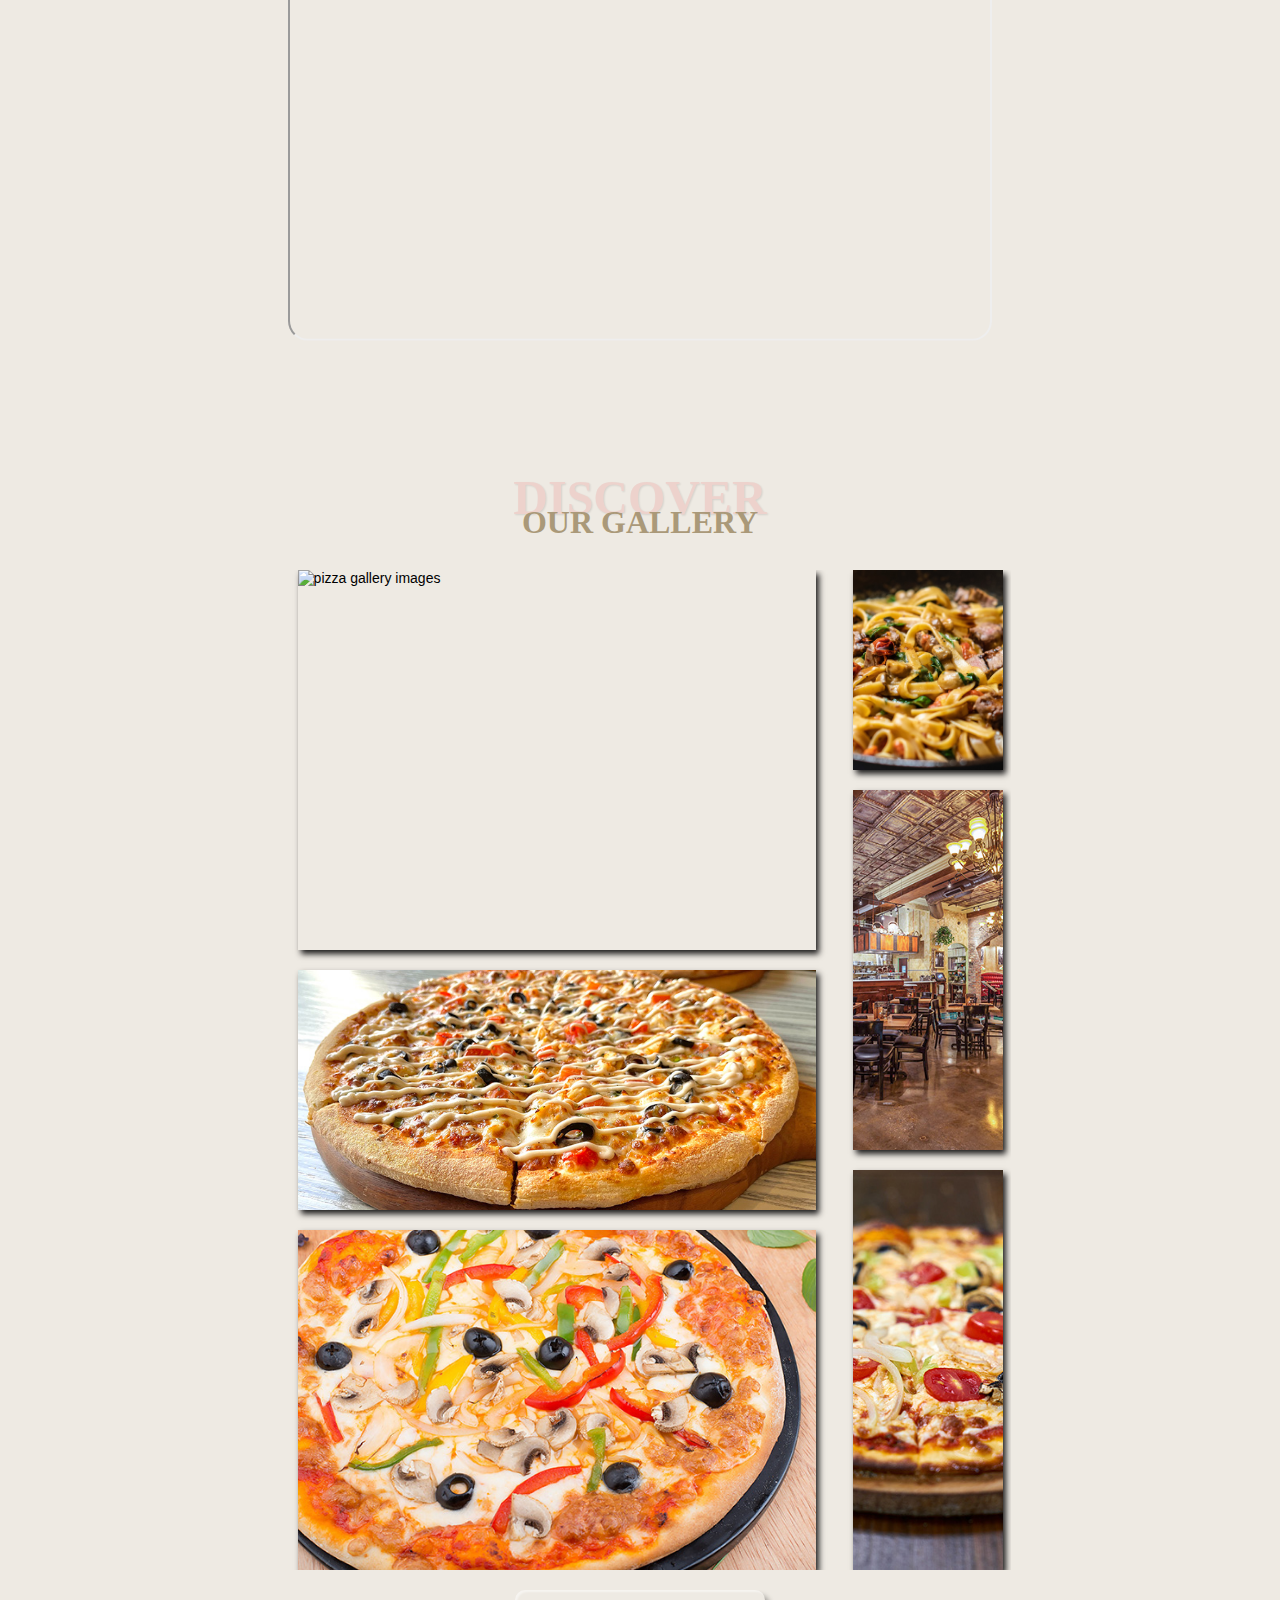
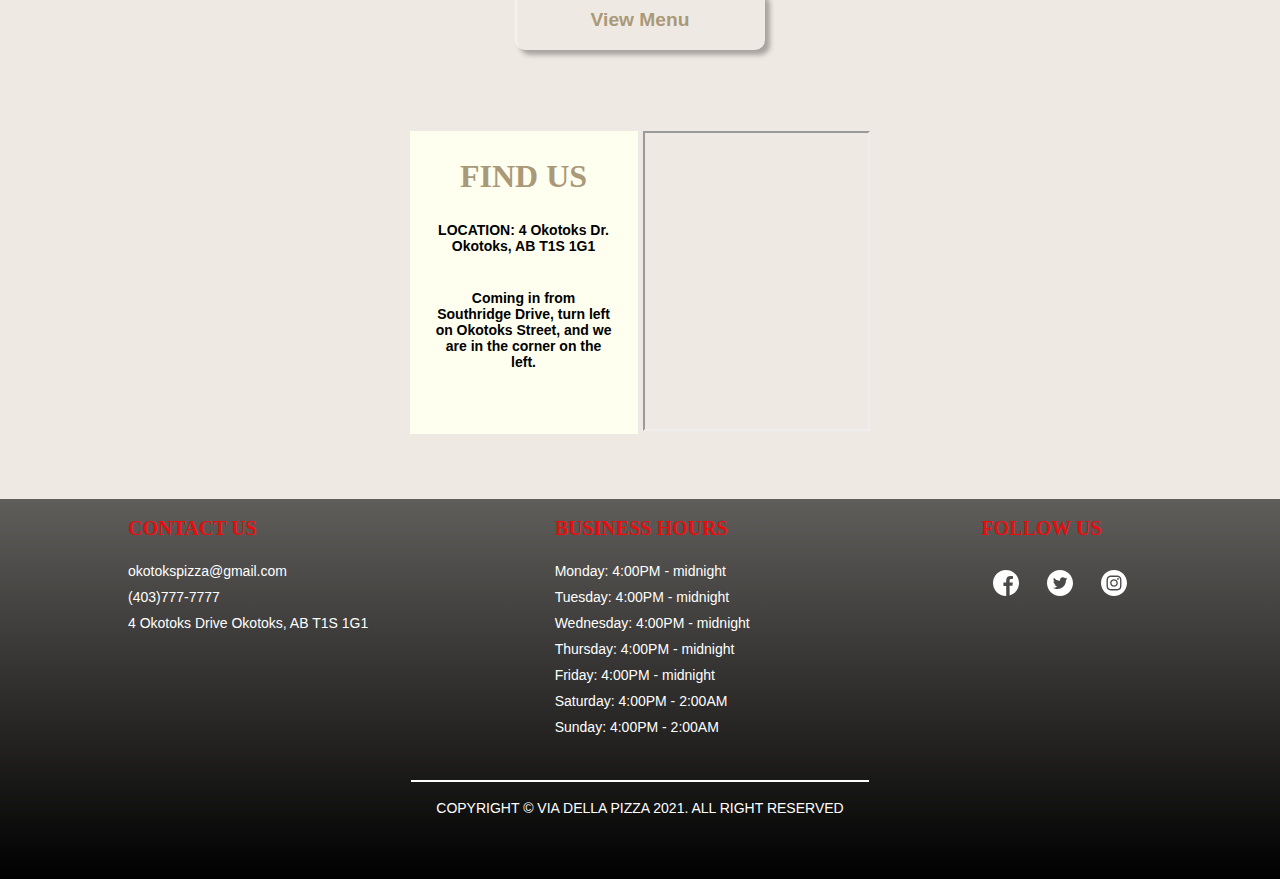
==== commit f6c32588: "Added flavicon" ====
--- a/index.html
+++ b/index.html
@@ -13,8 +13,9 @@
     <meta property="og:site_name" content="Via Della Pizza Restaurant">
     <meta property="og:title" content="Via Della Pizza Restaurant - Home Page">
     <meta property="og:description" content="Local Pizza restaurant in Alberta, Canada. Come enjoy pizza and pasta made with only the best ingredients.">
-   
+
     <link rel="stylesheet" href="CSS/style.css">
+    <link rel="icon" href="Media/LogoNew.png" style="height:32px; width:32px;">
 </head>
 <body>
     <header>
